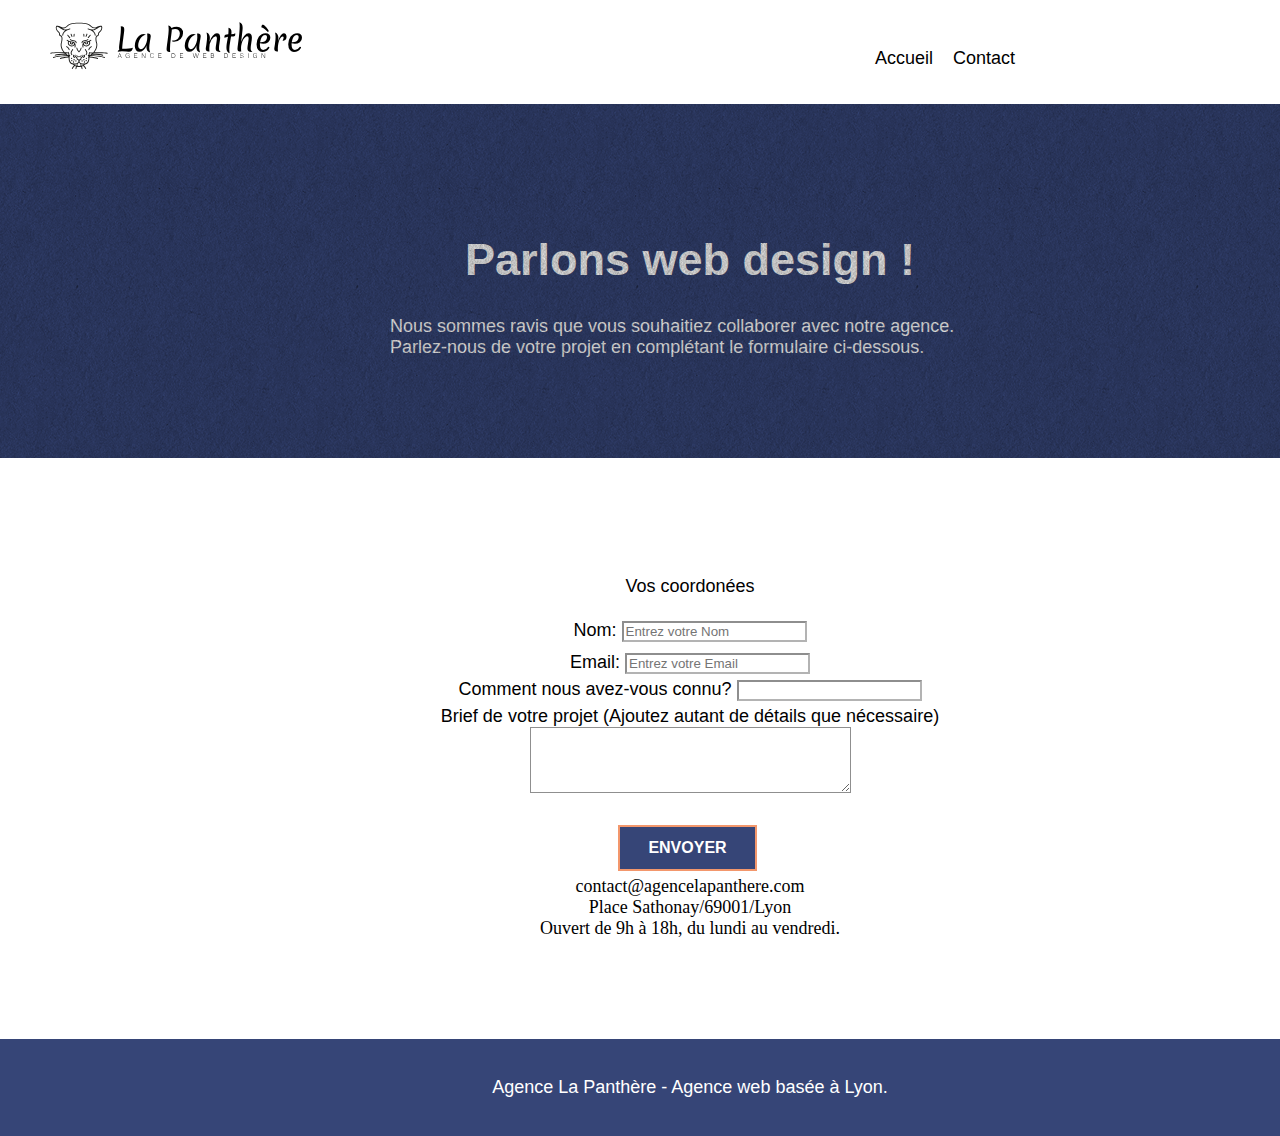
==== contact.html @ 9d8241f2 "test cache 15" ====
<!doctype html>
<html lang="fr">

<head>
	<meta charset="utf-8">
	<meta name="keywords" content="">
	<meta name="description"
		content="Agence webdesign La Panthère : Si vous souhaitez trouver un développeur pour votre site web , contactez notre équipe,elle se fera un plaisir de vous renseigner dans les 48h !">
	<meta name="robots" content="all">
	<meta name="viewport" content="width=device-width, initial-scale=1.0, viewport-fit=cover">
	<meta http-equiv="Cache-Control" content="no-cache, no-store, must-rdate" />
	<meta http-equiv="Pragma" content="no-cache" />
	<meta http-equiv="Expires" content="Mon, 02 Jan 2023 07:30:00 GMT" />

	<link rel="shortcut icon" type="image/png" href="favicon.jpg">

	<link rel="stylesheet" type="text/css" href="./css/bootstrap.min.css">
	<link rel="stylesheet" type="text/css" href="style.css">
	<link rel="stylesheet" type="text/css" href="./css/font-awesome.css">
	<link rel="stylesheet" type="text/css" href="./css/et-line.min.css">



	<script src="./js/jquery-2.1.0.min.js" defer></script>
	<script src="./js/bootstrap.min.js" defer></script>
	<script src="./js/blocs.min.js" defer></script>
	<script src="./js/jqBootstrapValidation.js" defer></script>
	<script src="./js/formHandler.js" defer></script>
	<title>Agence webdesign La Panthère | Prennez contact avec notre équipe dans les 48h</title>


	<!-- Analytics -->
	<!-- Google tag (gtag.js) -->
	<script async src="https://www.googletagmanager.com/gtag/js?id=G-37TY5RQ4QE"></script>
	<script>
		window.dataLayer = window.dataLayer || [];
		function gtag() { dataLayer.push(arguments); }
		gtag('js', new Date());

		gtag('config', 'G-37TY5RQ4QE');
	</script>
	<!-- Analytics END -->

</head>

<body>
	<header>
		<!-- bloc-0 -->
		<div class="bloc bgc-white l-bloc " id="bloc-0">
			<div class="container bloc-sm">
				<nav class="navbar row">
					<div class="navbar-header">
						<a class="navbar-brand" href="index.html"><img class="image-resize-mode-2"
								src="img/Compressed/agence-la-panthere-monochrome.svg"
								alt="Logo Agence La Panthère"></a>
					</div>
					<div class="collapse navbar-collapse navbar-1 special-dropdown-nav">
						<ul class="site-navigation nav2 navbar-nav">
							<li>
								<a href="index.html">Accueil</a>
							</li>
							<li>
								<a href="contact.html">Contact</a>
							</li>
						</ul>
					</div>
				</nav>
			</div>
		</div>
		<!-- bloc-0 END -->
	</header>
	<main>
		<!-- bloc-6 -->
		<section>
			<div class="bloc bg-dots-bg bg-repeat bgc-atomic-tangerine d-bloc bloc-bg-texture texture-paper"
				id="bloc-6">
				<div class="container bloc-lg">
					<div class="row">
						<div class="col-sm-12">
							<h1 class="text-center hero-bloc-text tc-white">
								Parlons web design !
							</h1>
							<p class="text-center mg-lg tc-white tight-width-whitespace">
								Nous sommes ravis que vous souhaitiez collaborer avec notre agence.<br>
								Parlez-nous de votre projet en complétant le formulaire ci-dessous.
							</p>
						</div>
					</div>
				</div>
			</div>
			<!-- bloc-6 END -->
		</section>

		<!-- bloc-7 -->
		<section>
			<div class="bloc bgc-white l-bloc" id="bloc-7">
				<div class="container bloc-lg">
					<div class="row">
						<div class="col-sm-6">
							<form id="form_1" novalidate success-msg="Your message has been sent."
								fail-msg="Sorry it seems that our mail server is not responding, Sorry for the inconvenience!">
								<div role="group" aria-labelledby="Coordonnees">
									<p id="Coordonnees"> Vos coordonées</p>
									<div class="form-group">
										<label for="name">
											Nom:
										</label>
										<input id="name" class="form-control" placeholder="Entrez votre Nom" required
											aria-required=true />
									</div>
									<div class="form-group">
										<label for="email">
											Email:
										</label>
										<input id="email" class="form-control" type="email"
											placeholder="Entrez votre Email" required aria-required=true />
									</div>
									<div role="group" aria-labelledby="information">
										<label class="col-sm-7" id="information" for="text">
											Comment nous avez-vous connu?
										</label>
										<input id="text" class="form-control" type="text" required aria-required=true />
										<div class="form-group" id="information">
											<label for="message">
												Brief de votre projet (Ajoutez autant de détails que nécessaire)<br>
											</label>
											<textarea id="message" class="form-control" rows="4" cols="50" required
												aria-required=true></textarea>
										</div>
										<button role="button"
											class="bloc-button btn btn-lg btn-block cta-hero btn-atomic-tangerine"
											type="submit">
											Envoyer
										</button>
									</div>


							</form>
						</div>
						<div class="col-sm-7">
							<span>contact@agencelapanthere.com</span>
							<address>Place Sathonay/69001/Lyon</address>Ouvert de 9h à 18h, du lundi
							au vendredi.
						</div>
					</div>
				</div>
			</div>
		</section>
		<!-- bloc-7 END -->
	</main>
	<!-- Footer - bloc-8 -->
	<footer>
		<div class="bloc bgc-atomic-tangerine d-bloc" id="bloc-8">
			<div class="container bloc-sm">
				<div class="row">
					<div class="col-sm-12">
						<p class="text-center white">
							Agence La Panthère - Agence web basée à Lyon.
						</p>
						<div class="row row-no-gutters social">
							<div class="col-sm-3">
								<div class="text-center">
									<a class="social" href="index.html" aria-label="lien twitter"><span
											class="fa fa-twitter icon-md"></span></a>
								</div>
							</div>
							<div class="col-sm-3">
								<div class="text-center">
									<a class="social" href="index.html" aria-label="lien Faecbook"><span
											class="fa fa-facebook icon-md"></span></a>
								</div>
							</div>
							<div class="col-sm-3">
								<div class="text-center">
									<a class="social" href="index.html" aria-label="lien Dribble"><span
											class="fa fa-dribbble icon-md"></span></a>
								</div>
							</div>
							<div class="col-sm-3">
								<div class="text-center">
									<a class="social" href="index.html" aria-label="lien Instagram"><i
											class="fa fa-instagram icon-md"></i></a>
								</div>
							</div>
						</div>
					</div>
				</div>
			</div>
		</div>
		<!-- Footer - bloc-8 END -->
	</footer>
</body>

</html>
---- style.css ----
body {
  margin: 0;
  padding: 0;
  background: #fff;
  overflow-x: hidden;
  -webkit-font-smoothing: antialiased;
  -moz-osx-font-smoothing: grayscale;
}

a,
button {
  transition: all 0.3s ease-in-out;
  outline: none !important;
  text-decoration: none;
  font-size: large;
}

a:hover {
  text-decoration: none;
  cursor: pointer;
}

#page-loading-blocs-notifaction {
  position: fixed;
  top: 0;
  bottom: 0;
  width: 100%;
  background: #ffffff url("img/pageload-spinner.gif") no-repeat center;
}

.bloc {
  width: 100%;
  background: 50% 50% no-repeat;
  padding: 0 50px;
  -webkit-background-size: cover;
  -moz-background-size: cover;
  -o-background-size: cover;
  background-size: cover;
  position: relative;
}

.bloc .container {
  padding-left: 0;
  padding-right: 0;
}

.row h1 {
  text-align: center;
}
.bloc-lg {
  padding: 100px 50px;
}

.bloc-md {
  padding: 50px;
}

.bloc-sm {
  padding: 20px 50px;
}

.bg-center,
.bg-l-edge,
.bg-r-edge,
.bg-t-edge,
.bg-b-edge,
.bg-tl-edge,
.bg-bl-edge,
.bg-tr-edge,
.bg-br-edge,
.bg-repeat {
  -webkit-background-size: auto !important;
  -moz-background-size: auto !important;
  -o-background-size: auto !important;
  background-size: auto !important;
}

.bg-repeat {
  background: repeat;
}

.bg-t-edge {
  background: top no-repeat;
}

.bloc-bg-texture::before {
  content: "";
  background-size: 2px 2px;
  position: absolute;
  top: 0;
  bottom: 0;
  left: 0;
  right: 0;
}

.texture-paper::before {
  background-image: url("img/Compressed/texture-paper.webp");
  background-size: 280px 280px;
}

.image-resize-mode {
  width: 100px;
  height: 100px;
}
.image-resize-mode-2 {
  width: 252px;
  height: 51px;
}

.b-parallax {
  background-attachment: fixed;
}

.d-bloc {
  color: rgba(255, 255, 255, 0.7);
}

.d-bloc button:hover {
  color: rgba(255, 255, 255, 0.9);
}

.d-bloc .icon-round,
.d-bloc .icon-square,
.d-bloc .icon-rounded,
.d-bloc .icon-semi-rounded-a,
.d-bloc .icon-semi-rounded-b {
  border-color: rgba(255, 255, 255, 0.9);
}

.d-bloc .divider-h span {
  border-color: rgba(255, 255, 255, 0.2);
}

.d-bloc .a-btn,
.d-bloc .navbar a,
.d-bloc .navbar-brand,
.d-bloc a .icon-sm,
.d-bloc a .icon-md,
.d-bloc a .icon-lg,
.d-bloc a .icon-xl,
.d-bloc h1 a,
.d-bloc h2 a,
.d-bloc h3 a,
.d-bloc h4 a,
.d-bloc h5 a,
.d-bloc h6 a,
.d-bloc p a {
  color: rgb(255, 255, 255);
}

.d-bloc .a-btn:hover,
.d-bloc .navbar a:hover,
.d-bloc .navbar-brand:hover,
.d-bloc a:hover .icon-sm,
.d-bloc a:hover .icon-md,
.d-bloc a:hover .icon-lg,
.d-bloc a:hover .icon-xl,
.d-bloc h1 a:hover,
.d-bloc h2 a:hover,
.d-bloc h3 a:hover,
.d-bloc h4 a:hover,
.d-bloc h5 a:hover,
.d-bloc h6 a:hover,
.d-bloc p a:hover {
  color: rgba(255, 255, 255, 1);
}

.d-bloc .navbar-toggle .icon-bar {
  background: rgba(255, 255, 255, 1);
}

.d-bloc .btn-wire,
.d-bloc .btn-wire:hover {
  color: rgba(255, 255, 255, 1);
  border-color: rgba(255, 255, 255, 1);
}

.d-bloc .panel {
  color: rgba(0, 0, 0, 0.5);
}

.d-bloc .panel button:hover {
  color: rgba(0, 0, 0, 0.7);
}

.d-bloc .panel icon {
  border-color: rgba(0, 0, 0, 0.7);
}

.d-bloc .panel .divider-h span {
  border-color: rgba(0, 0, 0, 0.1);
}

.d-bloc .panel .a-btn {
  color: rgba(0, 0, 0, 0.6);
}

.d-bloc .panel .a-btn:hover {
  color: rgba(0, 0, 0, 1);
}

.d-bloc .panel .btn-wire,
.d-bloc .panel .btn-wire:hover {
  color: rgba(0, 0, 0, 0.7);
  border-color: rgba(0, 0, 0, 0.3);
}

.d-bloc .panel,
.l-bloc {
  color: rgb(0, 0, 0);
}

.form-group {
  padding: 5px;
  font-size: large;
}

.col-sm-7 {
  font-size: 18px;
}

address {
  font-style: normal;
}

.d-bloc .panel button:hover,
.l-bloc button:hover {
  color: rgba(0, 0, 0, 0.7);
}

.l-bloc .icon-round,
.l-bloc .icon-square,
.l-bloc .icon-rounded,
.l-bloc .icon-semi-rounded-a,
.l-bloc .icon-semi-rounded-b {
  border-color: rgba(0, 0, 0, 0.7);
}

.d-bloc .panel .divider-h span,
.l-bloc .divider-h span {
  border-color: rgba(0, 0, 0, 0.1);
}

.d-bloc .panel .a-btn,
.l-bloc .a-btn,
.l-bloc .navbar a,
.l-bloc .navbar-brand,
.l-bloc a .icon-sm,
.l-bloc a .icon-md,
.l-bloc a .icon-lg,
.l-bloc a .icon-xl,
.l-bloc h1 a,
.l-bloc h2 a,
.l-bloc h3 a,
.l-bloc h4 a,
.l-bloc h5 a,
.l-bloc h6 a,
.l-bloc p a {
  color: rgb(0, 0, 0);
}

.d-bloc .panel .a-btn:hover,
.l-bloc .a-btn:hover,
.l-bloc .navbar a:hover,
.l-bloc .navbar-brand:hover,
.l-bloc a:hover .icon-sm,
.l-bloc a:hover .icon-md,
.l-bloc a:hover .icon-lg,
.l-bloc a:hover .icon-xl,
.l-bloc h1 a:hover,
.l-bloc h2 a:hover,
.l-bloc h3 a:hover,
.l-bloc h4 a:hover,
.l-bloc h5 a:hover,
.l-bloc h6 a:hover,
.l-bloc p a:hover {
  color: rgba(0, 0, 0, 1);
}

.l-bloc .navbar-toggle .icon-bar {
  color: rgba(0, 0, 0, 0.6);
}

.d-bloc .panel .btn-wire,
.d-bloc .panel .btn-wire:hover,
.l-bloc .btn-wire,
.l-bloc .btn-wire:hover {
  color: rgba(0, 0, 0, 0.7);
  border-color: rgba(0, 0, 0, 0.3);
}

.voffset {
  margin-top: 30px;
}

.voffset-lg {
  margin-top: 80px;
}

.row-no-gutters {
  margin-right: 0;
  margin-left: 0;
}

.row.row-no-gutters > [class^="col-"],
.row.row-no-gutters > [class*=" col-"] {
  padding-right: 0;
  padding-left: 0;
}
.navbar .nav2 {
  bottom: -20px;
  right: 25%;
  display: flex;
}
.navbar .nav2 li {
  bottom: -50px;
  padding-right: 20px;
  display: flex;
}

.navbar {
  margin-bottom: 0;
  z-index: 1;
}

.navbar-brand {
  height: auto;
  padding: 3px 0px;
  font-size: 25px;
  font-weight: normal;
  font-weight: 600;
  line-height: 44px;
}

.navbar-brand img {
  max-height: 200px;
  margin: 0 5px 0 0;
  display: inline;
}

.navbar-brand img[src$="svg"] {
  min-width: 100px;
}

.nav-center .navbar-brand img {
  margin: 0;
}

.navbar .nav {
  padding-top: 2px;
  margin-right: -16px;
  float: right;
  z-index: 1;
}

.nav > li {
  float: left;
  margin-top: 4px;
  font-size: 16px;
}

.navbar-nav .open .dropdown-menu > li > a {
  text-align: inherit;
}

.nav > li a:hover,
.nav > li a:focus {
  background: transparent;
}

.navbar-toggle {
  margin: 10px 10px 0 0;
  border: 0px;
}

.navbar-toggle:hover {
  background: transparent !important;
}

.navbar-toggle .icon-bar {
  background-color: rgba(0, 0, 0, 0.5);
  width: 26px;
}

.nav-invert .navbar .nav {
  float: left;
}

.nav-invert .navbar-header,
.nav-invert .navbar-brand {
  float: right;
  position: relative;
  z-index: 2;
}

@media (min-width: 768px) {
  .site-navigation {
    position: absolute;
    top: 50%;
    right: 20px;
    transform: translate(0, -50%);
    -webkit-transform: translateY(-50%);
  }
  .nav > li .dropdown-menu a,
  .nav > li .dropdown-menu a:hover {
    color: #484848;
  }
  .nav-invert .site-navigation {
    left: 0;
    right: 0;
  }
  .nav-center {
    text-align: center;
  }
  .nav-center .navbar-header {
    width: 100%;
  }
  .nav-center .navbar-header,
  .nav-center .navbar-brand,
  .nav-center .nav > li {
    float: none;
    display: inline-block;
  }
  .nav-center .site-navigation {
    position: relative;
    width: 100%;
    right: 0;
    margin-right: 0px;
    margin-top: 20px;
  }
  .nav-center.mini-nav .navbar-toggle {
    float: none;
    margin: 10px auto 0;
  }
}

.nav > li > .dropdown a {
  background: none !important;
  display: block;
  padding: 14px 15px;
}

nav .caret {
  margin: 0 5px;
}

.dropdown-menu .dropdown-menu {
  top: -8px;
  left: 100%;
}

.dropdown-menu .dropmenu-flow-right {
  top: 100%;
  left: 0;
  margin-left: -1px;
  border-top-left-radius: 0;
  border-top-right-radius: 0;
}

.dropdown-menu .dropdown span {
  border: 4px solid black;
  border-top-color: transparent;
  border-right-color: transparent;
  border-bottom-color: transparent;
  margin: 6px -5px 0 0 !important;
  float: right;
}

.mg-md {
  margin-top: 10px;
  margin-bottom: 20px;
}

.mg-lg {
  margin-top: 10px;
  margin-bottom: 40px;
}

.btn {
  margin: 0 5px 5px 0;
}

.btn.pull-right {
  margin: 0 0 5px 5px;
}

.btn-d,
.btn-d:hover,
.btn-d:focus {
  color: #fff;
  background: rgba(0, 0, 0, 0.3);
}

button {
  outline: none !important;
}

.btn-rd {
  border-radius: 40px;
}

.btn-clean {
  border: 1px solid rgba(0, 0, 0, 0.08);
  border-bottom-color: rgba(0, 0, 0, 0.1);
  text-shadow: 0 1px 0 rgba(0, 0, 1, 0.1);
  box-shadow: 0 1px 3px rgba(0, 0, 1, 0.25),
    inset 0 1px 0 0 rgba(255, 255, 255, 0.15);
}

.icon-md {
  font-size: 30px !important;
}

.icon-lg {
  font-size: 60px !important;
}

.sm-shadow {
  text-shadow: 0 1px 2px rgba(0, 0, 0, 0.3);
}

.panel-sq,
.panel-sq .panel-heading,
.panel-sq .panel-footer {
  border-radius: 0;
}

.panel-rd {
  border-radius: 30px;
}

.panel-rd .panel-heading {
  border-radius: 29px 29px 0 0;
}

.panel-rd .panel-footer {
  border-radius: 0 0 29px 29px;
}

.form-control {
  border-color: rgba(0, 0, 0, 0.441);
  box-shadow: none;
}

.col-sm-6,
.col-sm-7,
textarea {
  text-align: left;
  width: 80%;
  margin: 0 auto;
}

@media (min-width: 767px) {
  .col-sm-6,
  .col-sm-7,
  textarea {
    text-align: center;
    width: 50%;
    margin: 0 auto;
  }
}

.scrollToTop {
  width: 40px;
  height: 40px;
  position: fixed;
  bottom: 20px;
  right: 20px;
  opacity: 0;
  z-index: 500;
  transition: all 0.3s ease-in-out;
}

.scrollToTop span {
  margin-top: 6px;
}

.showScrollTop {
  font-size: 14px;
  opacity: 1;
}

a[data-lightbox] {
  position: relative;
  display: block;
  text-align: center;
}

a[data-lightbox]:hover::before {
  content: "+";
  font-family: "HelveticaNeue-Light", "Helvetica Neue Light", "Helvetica Neue",
    Helvetica, Arial;
  font-size: 32px;
  width: 50px;
  height: 50px;
  margin-left: -25px;
  border-radius: 50%;
  background: rgba(0, 0, 0, 0.6);
  color: #fff;
  font-weight: 100;
  z-index: 1;
  position: absolute;
  top: 50%;
  transform: translateY(-50%);
  -webkit-transform: translateY(-50%);
}

a[data-lightbox]:hover img {
  opacity: 0.6;
  -webkit-animation-fill-mode: none;
  animation-fill-mode: none;
}

#lightbox-modal {
  display: flex;
  align-items: center;
}

#lightbox-modal .modal-dialog {
  width: 90%;
  max-width: 900px;
  margin: 0 auto 0;
}

#lightbox-modal .modal-dialog img {
  max-height: 90vh;
  margin: 0 auto;
}

.lightbox-caption {
  padding: 20px;
  color: #fff;
  background: rgba(0, 0, 0, 0.5);
  position: absolute;
  left: 15px;
  right: 15px;
  bottom: 5px;
}

.close-lightbox {
  color: #fff;
  font-size: 30px;
  position: absolute;
  top: 20px;
  right: 20px;
  z-index: 20;
  background: rgba(0, 0, 0, 0.5);
  border: none;
  line-height: 30px;
  padding: 0 9px 5px;
  opacity: 0.3;
}

.close-lightbox:hover,
.next-lightbox:hover,
.prev-lightbox:hover {
  opacity: 1;
  color: #fff;
}

.next-lightbox,
.prev-lightbox {
  font-size: 20px;
  color: rgba(255, 255, 255, 0.9);
  background: rgba(0, 0, 0, 0.5);
  transition: all 0.2s ease-in-out;
  position: absolute;
  top: 45%;
  z-index: 1;
  opacity: 0.4;
}

.next-lightbox {
  padding: 6px 8px 1px 13px;
  right: 25px;
}

.prev-lightbox {
  padding: 6px 13px 1px 10px;
  left: 25px;
}

.snapshot-lb .modal-body {
  padding-bottom: 45px;
}

.snapshot-lb .lightbox-caption {
  padding: 0;
  color: rgba(0, 0, 0, 0.5);
  background: none;
}

h1,
h2,
h3,
h4,
h5,
h6,
p,
label,
.btn,
a {
  font-family: "helvetica";
  color: rgb(0, 0, 0) !important;
}

.hero-bloc-text {
  font-size: 45px;
}

.hero-bloc-text-sub {
  font-size: 36px;
}

.statement-bloc-text {
  line-height: 26px;
  font-style: italic;
  font-size: 20px;
  text-align: center;
  font-weight: lighter;
  max-width: 520px;
  margin: auto auto auto auto;
}

p {
  font-size: 18px;
  font-weight: 500;
}

.tight-width-whitespace {
  max-width: 600px;
  margin: auto  auto auto;
}

.h1 {
  font-size: 20px;
  font-family: "Open Sans";
}

.cta-hero {
  margin-top: 22px;
  color: #ffffff !important;
  text-transform: uppercase;
  padding: 12px 28px 12px 28px;
  font-size: 16px;
  font-weight: 700;
}

.social {
  display: flex;
  justify-content: center;
  gap: 20px;
  margin: auto auto auto auto;
}

h2 {
  font-size: 22px;
  line-height: 1.4em;
}

h3 {
  font-size: 18px;
  text-transform: uppercase;
  font-weight: 700;
  color: #333333 !important;
}

.med-width-whitespace {
  max-width: 800px;
  margin: auto auto auto auto;
  box-shadow: 0px 0px 0px #000000;
}

h1 {
  color: #333333 !important;
}

h4 {
  font-size: 28px;
  color: #333333 !important;
}

.icons {
  margin-bottom: 14px;
  margin-top: 24px;
}

.white {
  color: #ffffff !important;
  text-align: center;
}

.portfolio-thumb {
  margin-bottom: 24px;
  width: 100%;
  height: 100%;
}

picture {
  margin-bottom: 44px;
  margin-top: 50px;
}

.avatar {
  box-shadow: 0px 4px 9px rgba(0, 0, 0, 0.3);
}

.black-background {
  background-color: #364577;
  padding: 40px 40px 40px 40px;
}

.bold-link {
  font-weight: 900;
  text-decoration: underline !important;
}

.bgc-white {
  background-color: #ffffff;
}

.bgc-atomic-tangerine {
  background-color: #364577;
}

.tc-white {
  color: #ffffff !important;
}
.tc-white h3 {
  color: #ffffff !important;
  font-weight: 800;
}
.btn-atomic-tangerine {
  border: 2px solid #f3976c;
  background: #364577;
  color: #ffffff !important;
}

.btn-atomic-tangerine:hover {
  background: #484848 !important;
  color: #ffffff !important;
}

.ltc-white {
  color: #ffffff !important;
}

.ltc-white:hover {
  color: #cccccc !important;
}

.ltc-atomic-tangerine {
  color: #f3976c !important;
}

.ltc-atomic-tangerine:hover {
  color: #c27956 !important;
}

.icon-dark-slate-blue {
  color: #364577 !important;
  border-color: #364577 !important;
}

.webp .bg-dots-bg {
  background-image: url("img/Compressed/dots-bg.webp");
}

.no-webp .bg-dots-bg {
  background-image: url("img/Compressed/dots-bg.png");
}

.bg-lines-h2-bg {
  background-image: url("img/Compressed/lines-h2-bg.png");
}

.bg-banniere {
  background-image: url("img/Compressed/agence-la-panthere.webp");
  background-color: #364577;
}

.bg-presentation {
  background-image: url("img/Compressed/image-de-presentation.webp");
}

@media (max-width: 1024px) {
  .bloc {
    padding-left: 20px;
    padding-right: 20px;
  }
  .bloc.full-width-bloc,
  .bloc-tile-2.full-width-bloc .container,
  .bloc-tile-3.full-width-bloc .container,
  .bloc-tile-4.full-width-bloc .container {
    padding-left: 0;
    padding-right: 0;
  }
}

@media (max-width: 992px) and (min-width: 768px) {
  .navbar .nav {
    max-width: 80%;
  }
  .nav-center.navbar .nav {
    max-width: 100%;
  }
}

@media only screen and (min-device-width: 768px) and (max-device-width: 1024px) and (orientation: landscape) {
  .b-parallax {
    background-attachment: scroll;
  }
}

@media only screen and (min-device-width: 1024px) and (max-device-width: 1366px) and (-webkit-min-device-pixel-ratio: 1.5) {
  .b-parallax {
    background-attachment: scroll;
  }
}

@media (max-width: 991px) {
  .container {
    width: 100%;
  }
  .b-parallax {
    background-attachment: scroll;
  }
  .page-container,
  #hero-bloc {
    overflow-x: hidden;
    position: relative;
  }
  .bloc {
    padding-left: constant(safe-area-inset-left);
    padding-right: constant(safe-area-inset-right);
  }
  .bloc-group,
  .bloc-group .bloc {
    display: block;
    width: 100%;
  }
  .bloc-fill-screen .fill-bloc-top-edge,
  .bloc-fill-screen .fill-bloc-bottom-edge {
    padding: 0 20px;
    padding-left: constant(safe-area-inset-left);
    padding-right: constant(safe-area-inset-right);
  }
}

@media (max-width: 767px) {
  .page-container {
    overflow-x: hidden;
    position: relative;
  }
  h1,
  h2,
  h3,
  h4,
  h5,
  h6,
  p,
  #disqus_thread {
    padding-left: 10px !important;
    padding-right: 10px !important;
  }
  .b-parallax {
    background-attachment: scroll;
  }
  .navbar .nav {
    display: flex;
    padding-top: 0;
    float: none !important;
  }

  .navbar.row {
    display: lock;
    margin-left: 0;
    margin-right: 0;
  }
  .site-navigation {
    position: inherit;
    transform: none;
    -webkit-transform: none;
    -ms-transform: none;
  }
  .nav > li, .nav2 > li,
  .navbar-header {
    justify-content: center;
    display: flex;
    margin-top: 0;
    text-align: center;
    width: 100%;
  }
  .nav > li:hover {
    background: rgba(0, 0, 0, 0.08);
  }
  .dropdown .dropdown a .caret {
    float: none;
    margin: 5px 0 0 10px !important;
    border: 4px solid black;
    border-bottom-color: transparent;
    border-right-color: transparent;
    border-left-color: transparent;
  }
  #hero-bloc .navbar .nav {
    background: rgba(0, 0, 0, 0.8);
  }
  #hero-bloc .navbar .nav a {
    color: rgba(255, 255, 255, 0.6);
  }
  .hero {
    padding: 50px 0;
  }
  .hero-nav {
    left: -1px;
    right: -1px;
  }
  .navbar-collapse {
    display: block;
    padding: 0;
    overflow-x: hidden;
    -webkit-box-shadow: none;
    box-shadow: none;
  }
  .navbar-brand img {
    max-height: 40px;
    width: auto;
  }
  .nav-invert .navbar-header {
    float: none;
    width: 100%;
  }
  .nav-invert .navbar-toggle {
    float: left;
    margin-left: 10px;
  }
  .bloc {
    padding-left: 10px;
    padding-right: 10px;
  }
  .bloc-xxl,
  .bloc-xl,
  .bloc-lg {
    padding: 40px 0;
    width: 100%;
  }
  .bloc-sm,
  .bloc-md {
    padding-left: 0;
    padding-right: 0;
  }
  .bloc-tile-2 .container,
  .bloc-tile-3 .container,
  .bloc-tile-4 .container,
  .bloc-fill-screen .fill-bloc-top-edge,
  .bloc-fill-screen .fill-bloc-bottom-edge {
    padding-left: 0;
    padding-right: 0;
  }
  .a-block {
    padding: 0 10px;
  }
  .btn-dwn {
    display: none;
  }
  .voffset {
    margin-top: 5px;
  }
  .voffset-md {
    margin-top: 20px;
  }
  .voffset-lg {
    margin-top: 30px;
  }
  form {
    padding: 5px;
  }
  .close-lightbox {
    display: inline-block;
  }
  .blocsapp-device-iphone5 {
    background-size: 216px 425px;
    padding-top: 60px;
    width: 216px;
    height: 425px;
  }
  .blocsapp-device-iphone5 img {
    width: 180px;
    height: 320px;
  }
}

@media (max-width: 767px) {
  .bloc-mob-center-text {
    text-align: center;
  }
}

@media (min-width: 768px) {
  .col-sm-3 {
    width: 5%;
  }
}
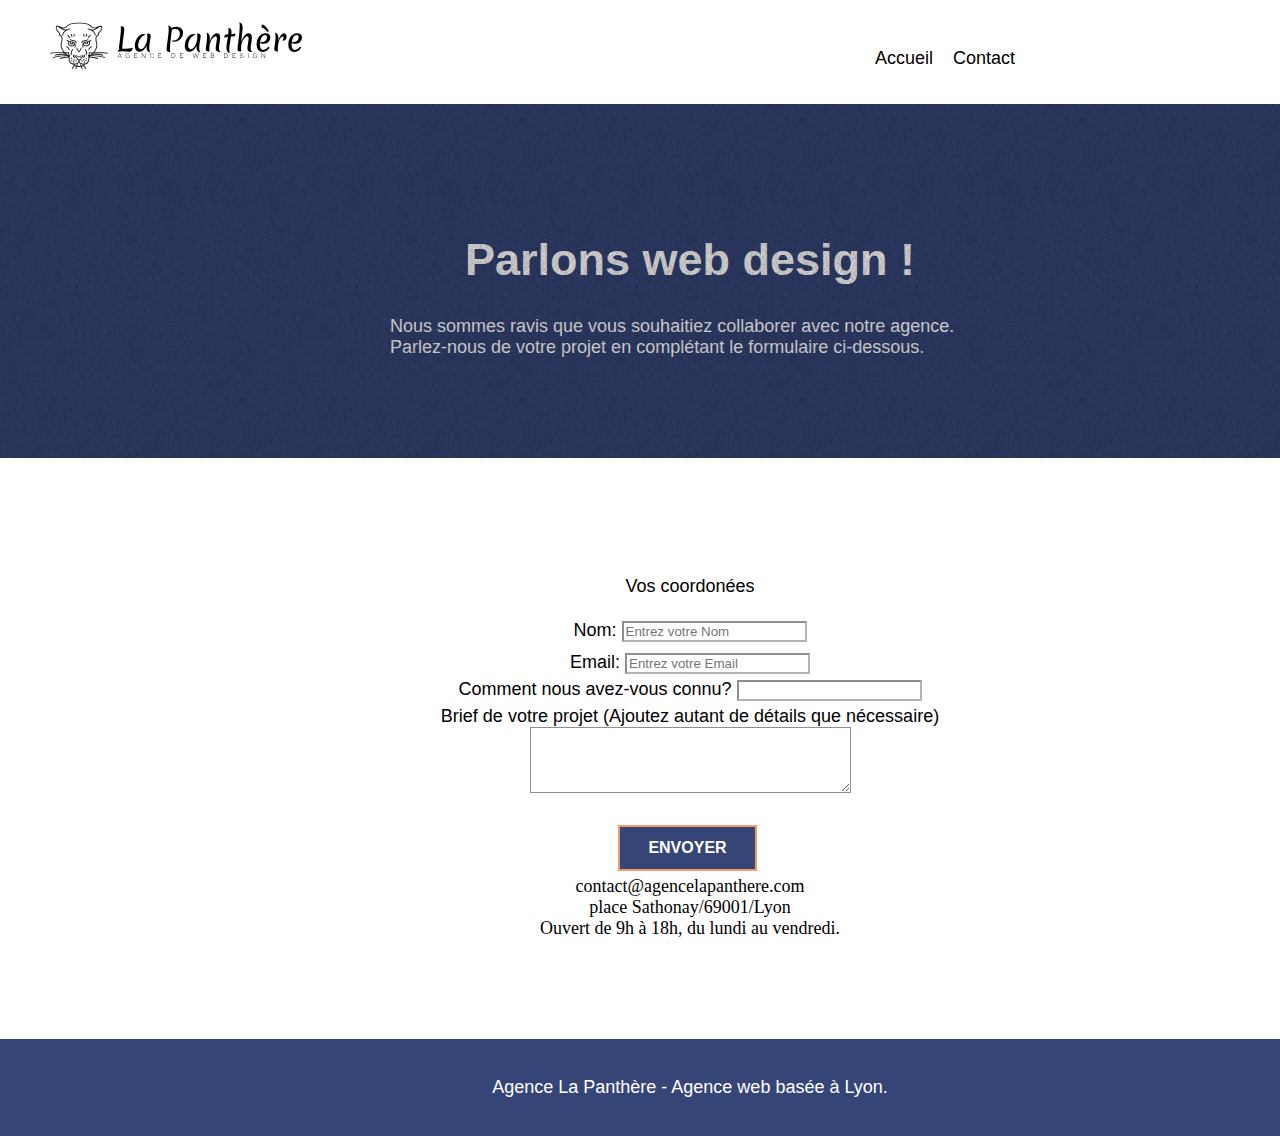
==== commit ff9af1e5: "minify css/js -2" ====
--- a/contact.html
+++ b/contact.html
@@ -1,194 +1,144 @@
 <!doctype html>
-<html lang="fr">
-
+<html lang=fr>
 <head>
-	<meta charset="utf-8">
-	<meta name="keywords" content="">
-	<meta name="description"
-		content="Agence webdesign La Panthère : Si vous souhaitez trouver un développeur pour votre site web , contactez notre équipe,elle se fera un plaisir de vous renseigner dans les 48h !">
-	<meta name="robots" content="all">
-	<meta name="viewport" content="width=device-width, initial-scale=1.0, viewport-fit=cover">
-	<meta http-equiv="Cache-Control" content="no-cache, no-store, must-rdate" />
-	<meta http-equiv="Pragma" content="no-cache" />
-	<meta http-equiv="Expires" content="Mon, 02 Jan 2023 07:30:00 GMT" />
-
-	<link rel="shortcut icon" type="image/png" href="favicon.jpg">
-
-	<link rel="stylesheet" type="text/css" href="./css/bootstrap.min.css">
-	<link rel="stylesheet" type="text/css" href="style.css">
-	<link rel="stylesheet" type="text/css" href="./css/font-awesome.css">
-	<link rel="stylesheet" type="text/css" href="./css/et-line.min.css">
-
-
-
-	<script src="./js/jquery-2.1.0.min.js" defer></script>
-	<script src="./js/bootstrap.min.js" defer></script>
-	<script src="./js/blocs.min.js" defer></script>
-	<script src="./js/jqBootstrapValidation.js" defer></script>
-	<script src="./js/formHandler.js" defer></script>
-	<title>Agence webdesign La Panthère | Prennez contact avec notre équipe dans les 48h</title>
-
-
-	<!-- Analytics -->
-	<!-- Google tag (gtag.js) -->
-	<script async src="https://www.googletagmanager.com/gtag/js?id=G-37TY5RQ4QE"></script>
-	<script>
-		window.dataLayer = window.dataLayer || [];
-		function gtag() { dataLayer.push(arguments); }
-		gtag('js', new Date());
-
-		gtag('config', 'G-37TY5RQ4QE');
-	</script>
-	<!-- Analytics END -->
-
+<meta charset=utf-8>
+<meta name=keywords content>
+<meta name=description content="Agence webdesign La Panthère : Si vous souhaitez trouver un développeur pour votre site web , contactez notre équipe,elle se fera un plaisir de vous renseigner dans les 48h !">
+<meta name=robots content=all>
+<meta name=viewport content="width=device-width, initial-scale=1.0, viewport-fit=cover">
+<link rel="shortcut icon" type=image/png href=favicon.jpg>
+<link rel=stylesheet type=text/css href=./css/bootstrap.min.css>
+<link rel=stylesheet type=text/css href=style.css>
+<link rel=stylesheet type=text/css href=./css/font-awesome.css>
+<link rel=stylesheet type=text/css href=./css/et-line.min.css>
+<script src=./js/jquery-2.1.0.min.js defer></script>
+<script src=./js/bootstrap.min.js defer></script>
+<script src=./js/blocs.min.js defer></script>
+<script src=./js/jqBootstrapValidation.js defer></script>
+<script src=./js/formHandler.js defer></script>
+<title>Agence webdesign La Panthère | Prennez contact avec notre équipe dans les 48h</title>
 </head>
-
 <body>
-	<header>
-		<!-- bloc-0 -->
-		<div class="bloc bgc-white l-bloc " id="bloc-0">
-			<div class="container bloc-sm">
-				<nav class="navbar row">
-					<div class="navbar-header">
-						<a class="navbar-brand" href="index.html"><img class="image-resize-mode-2"
-								src="img/Compressed/agence-la-panthere-monochrome.svg"
-								alt="Logo Agence La Panthère"></a>
-					</div>
-					<div class="collapse navbar-collapse navbar-1 special-dropdown-nav">
-						<ul class="site-navigation nav2 navbar-nav">
-							<li>
-								<a href="index.html">Accueil</a>
-							</li>
-							<li>
-								<a href="contact.html">Contact</a>
-							</li>
-						</ul>
-					</div>
-				</nav>
-			</div>
-		</div>
-		<!-- bloc-0 END -->
-	</header>
-	<main>
-		<!-- bloc-6 -->
-		<section>
-			<div class="bloc bg-dots-bg bg-repeat bgc-atomic-tangerine d-bloc bloc-bg-texture texture-paper"
-				id="bloc-6">
-				<div class="container bloc-lg">
-					<div class="row">
-						<div class="col-sm-12">
-							<h1 class="text-center hero-bloc-text tc-white">
-								Parlons web design !
-							</h1>
-							<p class="text-center mg-lg tc-white tight-width-whitespace">
-								Nous sommes ravis que vous souhaitiez collaborer avec notre agence.<br>
-								Parlez-nous de votre projet en complétant le formulaire ci-dessous.
-							</p>
-						</div>
-					</div>
-				</div>
-			</div>
-			<!-- bloc-6 END -->
-		</section>
-
-		<!-- bloc-7 -->
-		<section>
-			<div class="bloc bgc-white l-bloc" id="bloc-7">
-				<div class="container bloc-lg">
-					<div class="row">
-						<div class="col-sm-6">
-							<form id="form_1" novalidate success-msg="Your message has been sent."
-								fail-msg="Sorry it seems that our mail server is not responding, Sorry for the inconvenience!">
-								<div role="group" aria-labelledby="Coordonnees">
-									<p id="Coordonnees"> Vos coordonées</p>
-									<div class="form-group">
-										<label for="name">
-											Nom:
-										</label>
-										<input id="name" class="form-control" placeholder="Entrez votre Nom" required
-											aria-required=true />
-									</div>
-									<div class="form-group">
-										<label for="email">
-											Email:
-										</label>
-										<input id="email" class="form-control" type="email"
-											placeholder="Entrez votre Email" required aria-required=true />
-									</div>
-									<div role="group" aria-labelledby="information">
-										<label class="col-sm-7" id="information" for="text">
-											Comment nous avez-vous connu?
-										</label>
-										<input id="text" class="form-control" type="text" required aria-required=true />
-										<div class="form-group" id="information">
-											<label for="message">
-												Brief de votre projet (Ajoutez autant de détails que nécessaire)<br>
-											</label>
-											<textarea id="message" class="form-control" rows="4" cols="50" required
-												aria-required=true></textarea>
-										</div>
-										<button role="button"
-											class="bloc-button btn btn-lg btn-block cta-hero btn-atomic-tangerine"
-											type="submit">
-											Envoyer
-										</button>
-									</div>
-
-
-							</form>
-						</div>
-						<div class="col-sm-7">
-							<span>contact@agencelapanthere.com</span>
-							<address>Place Sathonay/69001/Lyon</address>Ouvert de 9h à 18h, du lundi
-							au vendredi.
-						</div>
-					</div>
-				</div>
-			</div>
-		</section>
-		<!-- bloc-7 END -->
-	</main>
-	<!-- Footer - bloc-8 -->
-	<footer>
-		<div class="bloc bgc-atomic-tangerine d-bloc" id="bloc-8">
-			<div class="container bloc-sm">
-				<div class="row">
-					<div class="col-sm-12">
-						<p class="text-center white">
-							Agence La Panthère - Agence web basée à Lyon.
-						</p>
-						<div class="row row-no-gutters social">
-							<div class="col-sm-3">
-								<div class="text-center">
-									<a class="social" href="index.html" aria-label="lien twitter"><span
-											class="fa fa-twitter icon-md"></span></a>
-								</div>
-							</div>
-							<div class="col-sm-3">
-								<div class="text-center">
-									<a class="social" href="index.html" aria-label="lien Faecbook"><span
-											class="fa fa-facebook icon-md"></span></a>
-								</div>
-							</div>
-							<div class="col-sm-3">
-								<div class="text-center">
-									<a class="social" href="index.html" aria-label="lien Dribble"><span
-											class="fa fa-dribbble icon-md"></span></a>
-								</div>
-							</div>
-							<div class="col-sm-3">
-								<div class="text-center">
-									<a class="social" href="index.html" aria-label="lien Instagram"><i
-											class="fa fa-instagram icon-md"></i></a>
-								</div>
-							</div>
-						</div>
-					</div>
-				</div>
-			</div>
-		</div>
-		<!-- Footer - bloc-8 END -->
-	</footer>
+<header>
+<div class="bloc bgc-white l-bloc" id=bloc-0>
+<div class="container bloc-sm">
+<nav class="navbar row">
+<div class=navbar-header>
+<a class=navbar-brand href=index.html><img class=image-resize-mode-2 src=img/Compressed/agence-la-panthere-monochrome.svg alt="Logo Agence La Panthère"></a>
+</div>
+<div class="collapse navbar-collapse navbar-1 special-dropdown-nav">
+<ul class="site-navigation nav2 navbar-nav">
+<li>
+<a href=index.html>Accueil</a>
+</li>
+<li>
+<a href=contact.html>Contact</a>
+</li>
+</ul>
+</div>
+</nav>
+</div>
+</div>
+</header>
+<main>
+<section>
+<div class="bloc bg-dots-bg bg-repeat bgc-atomic-tangerine d-bloc bloc-bg-texture texture-paper" id=bloc-6>
+<div class="container bloc-lg">
+<div class=row>
+<div class=col-sm-12>
+<h1 class="text-center hero-bloc-text tc-white">
+Parlons web design !
+</h1>
+<p class="text-center mg-lg tc-white tight-width-whitespace">
+Nous sommes ravis que vous souhaitiez collaborer avec notre agence.<br>
+Parlez-nous de votre projet en complétant le formulaire ci-dessous.
+</p>
+</div>
+</div>
+</div>
+</div>
+</section>
+<section>
+<div class="bloc bgc-white l-bloc" id=bloc-7>
+<div class="container bloc-lg">
+<div class=row>
+<div class=col-sm-6>
+<form id=form_1 novalidate success-msg="Your message has been sent." fail-msg="Sorry it seems that our mail server is not responding, Sorry for the inconvenience!">
+<div role=group aria-labelledby=Coordonnees>
+<p id=Coordonnees> Vos coordonées</p>
+<div class=form-group>
+<label for=name>
+Nom:
+</label>
+<input id=name class=form-control placeholder="Entrez votre Nom" required aria-required=true />
+</div>
+<div class=form-group>
+<label for=email>
+Email:
+</label>
+<input id=email class=form-control type=email placeholder="Entrez votre Email" required aria-required=true />
+</div>
+<div role=group aria-labelledby=information>
+<label class=col-sm-7 id=information for=text>
+Comment nous avez-vous connu?
+</label>
+<input id=text class=form-control type=text required aria-required=true />
+<div class=form-group id=information>
+<label for=message>
+Brief de votre projet (Ajoutez autant de détails que nécessaire)<br>
+</label>
+<textarea id=message class=form-control rows=4 cols=50 required aria-required=true></textarea>
+</div>
+<button role=button class="bloc-button btn btn-lg btn-block cta-hero btn-atomic-tangerine" type=submit>
+Envoyer
+</button>
+</div>
+</form>
+</div>
+<div class=col-sm-7>
+<span>contact@agencelapanthere.com</span>
+<address> place Sathonay/69001/Lyon</address>Ouvert de 9h à 18h, du lundi
+au vendredi.
+</div>
+</div>
+</div>
+</div>
+</section>
+</main>
+<footer>
+<div class="bloc bgc-atomic-tangerine d-bloc" id=bloc-8>
+<div class="container bloc-sm">
+<div class=row>
+<div class=col-sm-12>
+<p class="text-center white">
+Agence La Panthère - Agence web basée à Lyon.
+</p>
+<div class="row row-no-gutters social">
+<div class=col-sm-3>
+<div class=text-center>
+<a class=social href=index.html aria-label="lien twitter"><span class="fa fa-twitter icon-md"></span></a>
+</div>
+</div>
+<div class=col-sm-3>
+<div class=text-center>
+<a class=social href=index.html aria-label="lien Faecbook"><span class="fa fa-facebook icon-md"></span></a>
+</div>
+</div>
+<div class=col-sm-3>
+<div class=text-center>
+<a class=social href=index.html aria-label="lien Dribble"><span class="fa fa-dribbble icon-md"></span></a>
+</div>
+</div>
+<div class=col-sm-3>
+<div class=text-center>
+<a class=social href=index.html aria-label="lien Instagram"><i class="fa fa-instagram icon-md"></i></a>
+</div>
+</div>
+</div>
+</div>
+</div>
+</div>
+</div>
+</footer>
 </body>
-
 </html>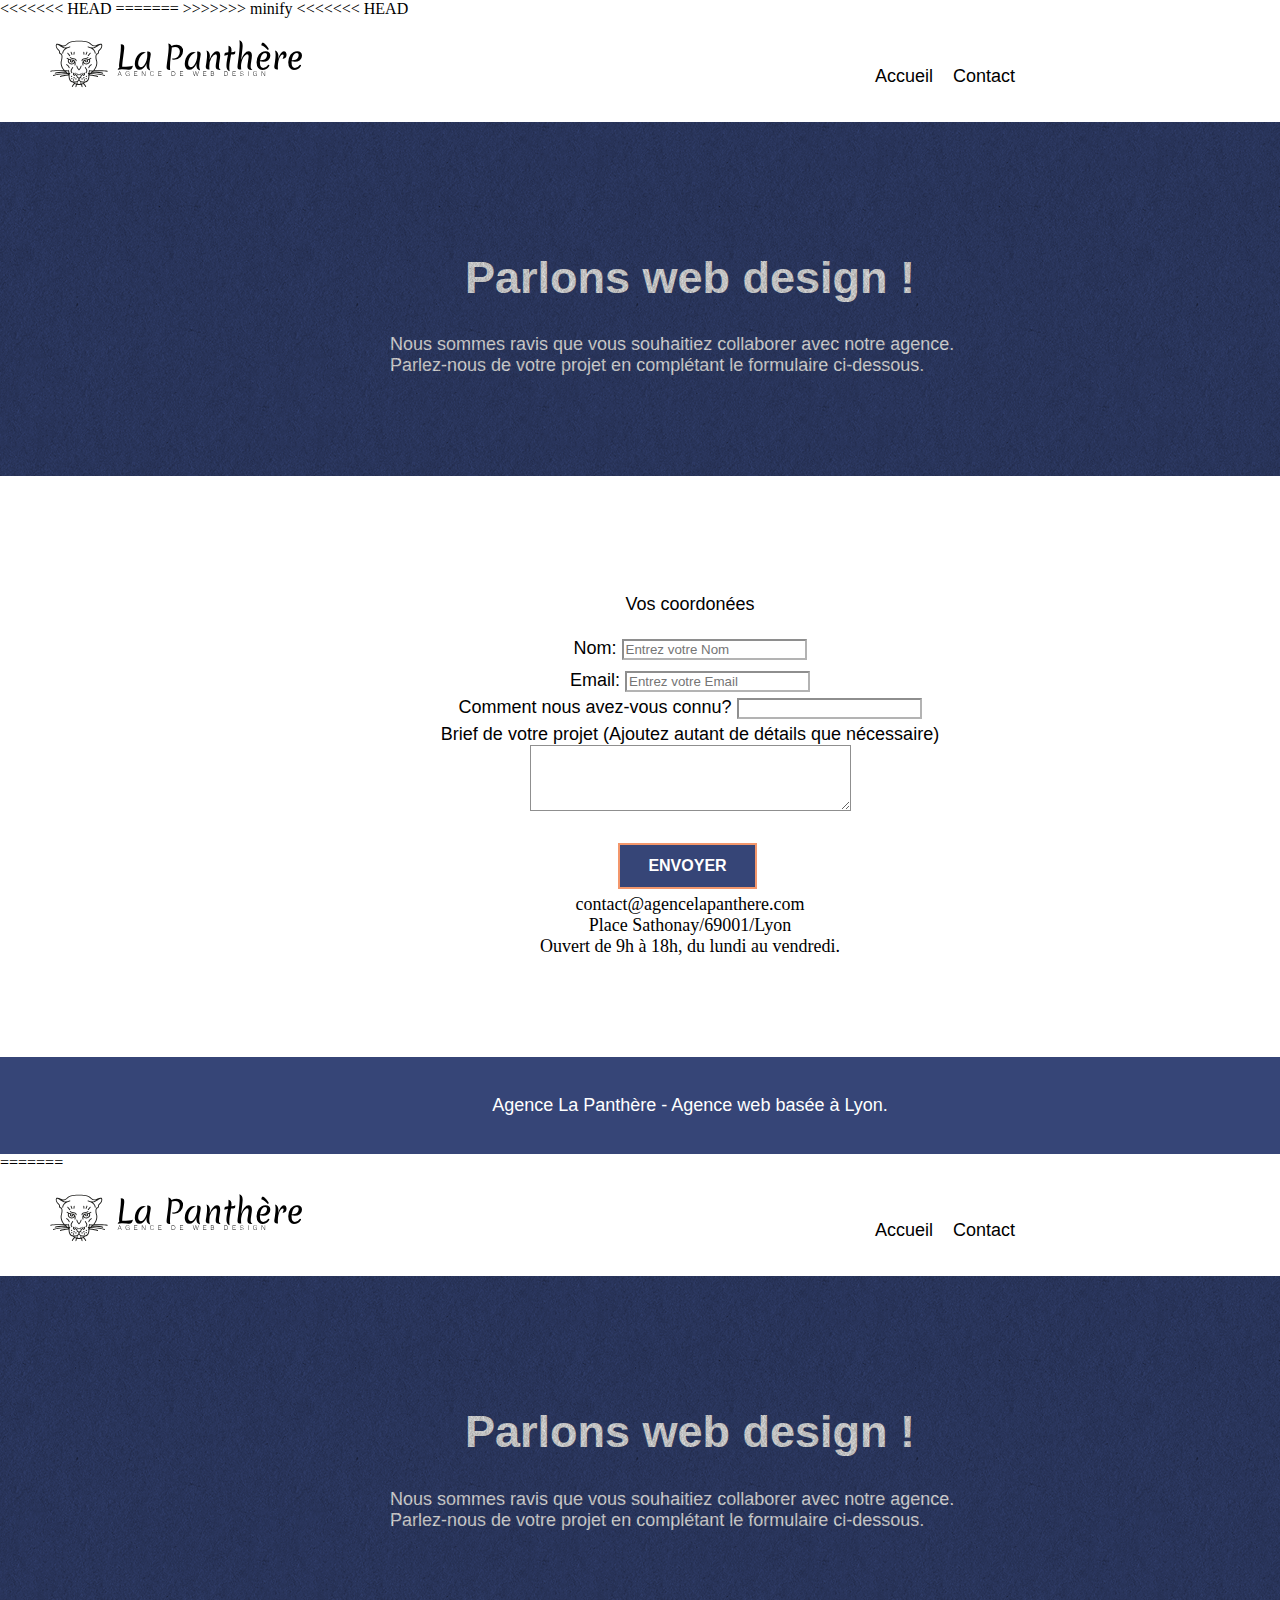
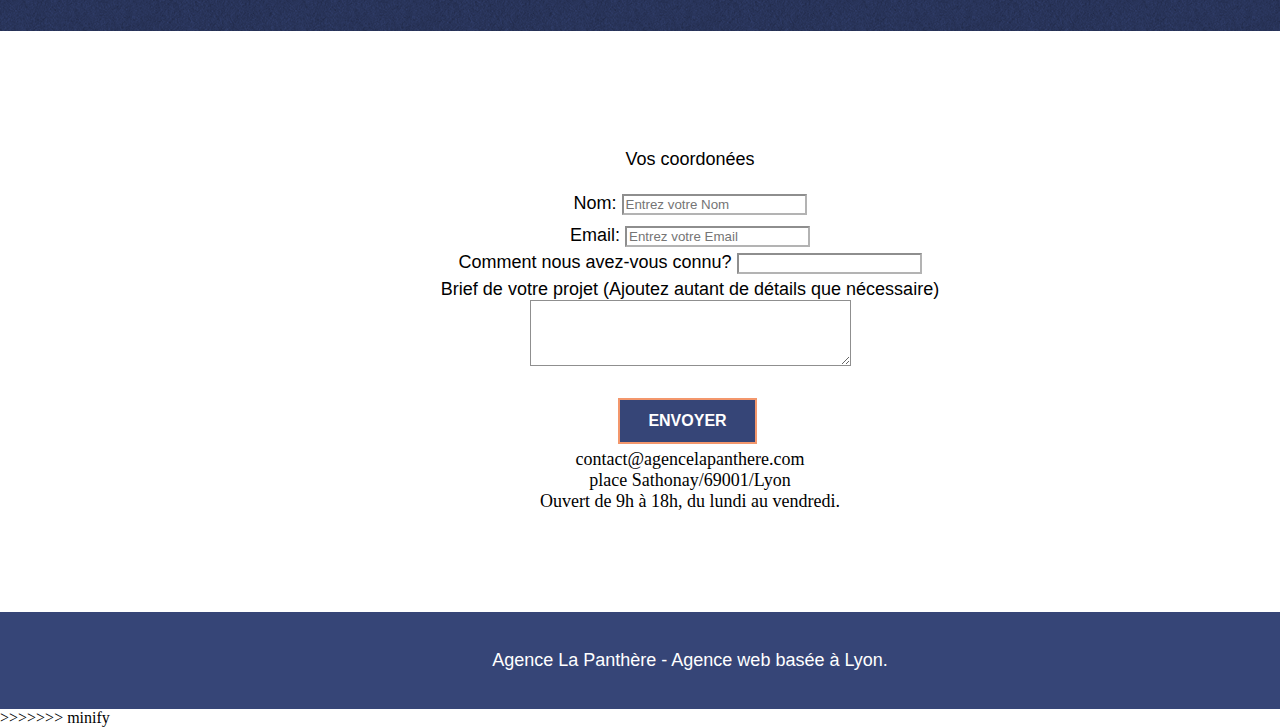
==== commit 79e44af0: "minify css/js -2" ====
--- a/contact.html
+++ b/contact.html
@@ -1,6 +1,47 @@
 <!doctype html>
 <html lang=fr>
 <head>
+<<<<<<< HEAD
+	<meta charset="utf-8">
+	<meta name="keywords" content="">
+	<meta name="description"
+		content="Agence webdesign La Panthère : Si vous souhaitez trouver un développeur pour votre site web , contactez notre équipe,elle se fera un plaisir de vous renseigner dans les 48h !">
+	<meta name="robots" content="all">
+	<meta name="viewport" content="width=device-width, initial-scale=1.0, viewport-fit=cover">
+	<meta http-equiv="CACHE-CONTROL"
+		content="max-age=36000,s-maxage=36000,no-cache,public,must-revalidate,proxy-revalidate" />
+
+	<link rel="shortcut icon" type="image/png" href="favicon.jpg">
+
+	<link rel="stylesheet" type="text/css" href="./css/bootstrap.min.css">
+	<link rel="stylesheet" type="text/css" href="style.css">
+	<link rel="stylesheet" type="text/css" href="./css/font-awesome.css">
+	<link rel="stylesheet" type="text/css" href="./css/et-line.min.css">
+
+
+
+	<script src="./js/jquery-2.1.0.min.js" defer></script>
+	<script src="./js/bootstrap.min.js" defer></script>
+	<script src="./js/blocs.min.js" defer></script>
+	<script src="./js/jqBootstrapValidation.js" defer></script>
+	<script src="./js/formHandler.js" defer></script>
+
+	<title>Agence webdesign La Panthère | Prennez contact avec notre équipe dans les 48h</title>
+
+
+	<!-- Analytics -->
+	<!-- Google tag (gtag.js) -->
+	<script async src="https://www.googletagmanager.com/gtag/js?id=G-37TY5RQ4QE"></script>
+	<script>
+		window.dataLayer = window.dataLayer || [];
+		function gtag() { dataLayer.push(arguments); }
+		gtag('js', new Date());
+
+		gtag('config', 'G-37TY5RQ4QE');
+	</script>
+	<!-- Analytics END -->
+
+=======
 <meta charset=utf-8>
 <meta name=keywords content>
 <meta name=description content="Agence webdesign La Panthère : Si vous souhaitez trouver un développeur pour votre site web , contactez notre équipe,elle se fera un plaisir de vous renseigner dans les 48h !">
@@ -17,8 +58,156 @@
 <script src=./js/jqBootstrapValidation.js defer></script>
 <script src=./js/formHandler.js defer></script>
 <title>Agence webdesign La Panthère | Prennez contact avec notre équipe dans les 48h</title>
+>>>>>>> minify
 </head>
 <body>
+<<<<<<< HEAD
+	<header>
+		<!-- bloc-0 -->
+		<div class="bloc bgc-white l-bloc " id="bloc-0">
+			<div class="container bloc-sm">
+				<nav class="navbar row">
+					<div class="navbar-header">
+						<a class="navbar-brand" href="index.html"><img class="image-resize-mode-2"
+								src="img/Compressed/agence-la-panthere-monochrome.svg"
+								alt="Logo Agence La Panthère"></a>
+					</div>
+					<div class="collapse navbar-collapse navbar-1 special-dropdown-nav">
+						<ul class="site-navigation nav2 navbar-nav">
+							<li>
+								<a href="index.html">Accueil</a>
+							</li>
+							<li>
+								<a href="contact.html">Contact</a>
+							</li>
+						</ul>
+					</div>
+				</nav>
+			</div>
+		</div>
+		<!-- bloc-0 END -->
+	</header>
+	<main>
+		<!-- bloc-6 -->
+		<section>
+			<div class="bloc bg-dots-bg bg-repeat bgc-atomic-tangerine d-bloc bloc-bg-texture texture-paper"
+				id="bloc-6">
+				<div class="container bloc-lg">
+					<div class="row">
+						<div class="col-sm-12">
+							<h1 class="text-center hero-bloc-text tc-white">
+								Parlons web design !
+							</h1>
+							<p class="text-center mg-lg tc-white tight-width-whitespace">
+								Nous sommes ravis que vous souhaitiez collaborer avec notre agence.<br>
+								Parlez-nous de votre projet en complétant le formulaire ci-dessous.
+							</p>
+						</div>
+					</div>
+				</div>
+			</div>
+			<!-- bloc-6 END -->
+		</section>
+
+		<!-- bloc-7 -->
+		<section>
+			<div class="bloc bgc-white l-bloc" id="bloc-7">
+				<div class="container bloc-lg">
+					<div class="row">
+						<div class="col-sm-6">
+							<form id="form_1" novalidate success-msg="Your message has been sent."
+								fail-msg="Sorry it seems that our mail server is not responding, Sorry for the inconvenience!">
+								<div role="group" aria-labelledby="Coordonnees">
+									<p id="Coordonnees"> Vos coordonées</p>
+									<div class="form-group">
+										<label for="name">
+											Nom:
+										</label>
+										<input id="name" class="form-control" placeholder="Entrez votre Nom" required
+											aria-required=true />
+									</div>
+									<div class="form-group">
+										<label for="email">
+											Email:
+										</label>
+										<input id="email" class="form-control" type="email"
+											placeholder="Entrez votre Email" required aria-required=true />
+									</div>
+									<div role="group" aria-labelledby="information">
+										<label class="col-sm-7" id="information" for="text">
+											Comment nous avez-vous connu?
+										</label>
+										<input id="text" class="form-control" type="text" required aria-required=true />
+										<div class="form-group" id="information">
+											<label for="message">
+												Brief de votre projet (Ajoutez autant de détails que nécessaire)<br>
+											</label>
+											<textarea id="message" class="form-control" rows="4" cols="50" required
+												aria-required=true></textarea>
+										</div>
+										<button role="button"
+											class="bloc-button btn btn-lg btn-block cta-hero btn-atomic-tangerine"
+											type="submit">
+											Envoyer
+										</button>
+									</div>
+
+
+							</form>
+						</div>
+						<div class="col-sm-7">
+							<span>contact@agencelapanthere.com</span>
+							<address>Place Sathonay/69001/Lyon</address>Ouvert de 9h à 18h, du lundi
+							au vendredi.
+						</div>
+					</div>
+				</div>
+			</div>
+		</section>
+		<!-- bloc-7 END -->
+	</main>
+	<!-- Footer - bloc-8 -->
+	<footer>
+		<div class="bloc bgc-atomic-tangerine d-bloc" id="bloc-8">
+			<div class="container bloc-sm">
+				<div class="row">
+					<div class="col-sm-12">
+						<p class="text-center white">
+							Agence La Panthère - Agence web basée à Lyon.
+						</p>
+						<div class="row row-no-gutters social">
+							<div class="col-sm-3">
+								<div class="text-center">
+									<a class="social" href="index.html" aria-label="lien twitter"><span
+											class="fa fa-twitter icon-md"></span></a>
+								</div>
+							</div>
+							<div class="col-sm-3">
+								<div class="text-center">
+									<a class="social" href="index.html" aria-label="lien Faecbook"><span
+											class="fa fa-facebook icon-md"></span></a>
+								</div>
+							</div>
+							<div class="col-sm-3">
+								<div class="text-center">
+									<a class="social" href="index.html" aria-label="lien Dribble"><span
+											class="fa fa-dribbble icon-md"></span></a>
+								</div>
+							</div>
+							<div class="col-sm-3">
+								<div class="text-center">
+									<a class="social" href="index.html" aria-label="lien Instagram"><i
+											class="fa fa-instagram icon-md"></i></a>
+								</div>
+							</div>
+						</div>
+					</div>
+				</div>
+			</div>
+		</div>
+		<!-- Footer - bloc-8 END -->
+	</footer>
+=======
 <header>
 <div class="bloc bgc-white l-bloc" id=bloc-0>
 <div class="container bloc-sm">
@@ -140,5 +329,6 @@
 </div>
 </div>
 </footer>
+>>>>>>> minify
 </body>
 </html>--- a/style.css
+++ b/style.css
@@ -0,0 +1,1103 @@
+body {
+  margin: 0;
+  padding: 0;
+  background: #fff;
+  overflow-x: hidden;
+  -webkit-font-smoothing: antialiased;
+  -moz-osx-font-smoothing: grayscale;
+}
+
+a,
+button {
+  transition: all 0.3s ease-in-out;
+  outline: none !important;
+  text-decoration: none;
+  font-size: large;
+}
+
+a:hover {
+  text-decoration: none;
+  cursor: pointer;
+}
+
+#page-loading-blocs-notifaction {
+  position: fixed;
+  top: 0;
+  bottom: 0;
+  width: 100%;
+  background: #ffffff url("img/pageload-spinner.gif") no-repeat center;
+}
+
+.bloc {
+  width: 100%;
+  background: 50% 50% no-repeat;
+  padding: 0 50px;
+  -webkit-background-size: cover;
+  -moz-background-size: cover;
+  -o-background-size: cover;
+  background-size: cover;
+  position: relative;
+}
+
+.bloc .container {
+  padding-left: 0;
+  padding-right: 0;
+}
+
+.row h1 {
+  text-align: center;
+}
+.bloc-lg {
+  padding: 100px 50px;
+}
+
+.bloc-md {
+  padding: 50px;
+}
+
+.bloc-sm {
+  padding: 20px 50px;
+}
+
+.bg-center,
+.bg-l-edge,
+.bg-r-edge,
+.bg-t-edge,
+.bg-b-edge,
+.bg-tl-edge,
+.bg-bl-edge,
+.bg-tr-edge,
+.bg-br-edge,
+.bg-repeat {
+  -webkit-background-size: auto !important;
+  -moz-background-size: auto !important;
+  -o-background-size: auto !important;
+  background-size: auto !important;
+}
+
+.bg-repeat {
+  background: repeat;
+}
+
+.bg-t-edge {
+  background: top no-repeat;
+}
+
+.bloc-bg-texture::before {
+  content: "";
+  background-size: 2px 2px;
+  position: absolute;
+  top: 0;
+  bottom: 0;
+  left: 0;
+  right: 0;
+}
+
+.texture-paper::before {
+  background-image: url("img/Compressed/texture-paper.webp");
+  background-size: 280px 280px;
+}
+
+.image-resize-mode {
+  width: 100px;
+  height: 100px;
+}
+.image-resize-mode-2 {
+  width: 252px;
+  height: 51px;
+}
+
+.b-parallax {
+  background-attachment: fixed;
+}
+
+.d-bloc {
+  color: rgba(255, 255, 255, 0.7);
+}
+
+.d-bloc button:hover {
+  color: rgba(255, 255, 255, 0.9);
+}
+
+.d-bloc .icon-round,
+.d-bloc .icon-square,
+.d-bloc .icon-rounded,
+.d-bloc .icon-semi-rounded-a,
+.d-bloc .icon-semi-rounded-b {
+  border-color: rgba(255, 255, 255, 0.9);
+}
+
+.d-bloc .divider-h span {
+  border-color: rgba(255, 255, 255, 0.2);
+}
+
+.d-bloc .a-btn,
+.d-bloc .navbar a,
+.d-bloc .navbar-brand,
+.d-bloc a .icon-sm,
+.d-bloc a .icon-md,
+.d-bloc a .icon-lg,
+.d-bloc a .icon-xl,
+.d-bloc h1 a,
+.d-bloc h2 a,
+.d-bloc h3 a,
+.d-bloc h4 a,
+.d-bloc h5 a,
+.d-bloc h6 a,
+.d-bloc p a {
+  color: rgb(255, 255, 255);
+}
+
+.d-bloc .a-btn:hover,
+.d-bloc .navbar a:hover,
+.d-bloc .navbar-brand:hover,
+.d-bloc a:hover .icon-sm,
+.d-bloc a:hover .icon-md,
+.d-bloc a:hover .icon-lg,
+.d-bloc a:hover .icon-xl,
+.d-bloc h1 a:hover,
+.d-bloc h2 a:hover,
+.d-bloc h3 a:hover,
+.d-bloc h4 a:hover,
+.d-bloc h5 a:hover,
+.d-bloc h6 a:hover,
+.d-bloc p a:hover {
+  color: rgba(255, 255, 255, 1);
+}
+
+.d-bloc .navbar-toggle .icon-bar {
+  background: rgba(255, 255, 255, 1);
+}
+
+.d-bloc .btn-wire,
+.d-bloc .btn-wire:hover {
+  color: rgba(255, 255, 255, 1);
+  border-color: rgba(255, 255, 255, 1);
+}
+
+.d-bloc .panel {
+  color: rgba(0, 0, 0, 0.5);
+}
+
+.d-bloc .panel button:hover {
+  color: rgba(0, 0, 0, 0.7);
+}
+
+.d-bloc .panel icon {
+  border-color: rgba(0, 0, 0, 0.7);
+}
+
+.d-bloc .panel .divider-h span {
+  border-color: rgba(0, 0, 0, 0.1);
+}
+
+.d-bloc .panel .a-btn {
+  color: rgba(0, 0, 0, 0.6);
+}
+
+.d-bloc .panel .a-btn:hover {
+  color: rgba(0, 0, 0, 1);
+}
+
+.d-bloc .panel .btn-wire,
+.d-bloc .panel .btn-wire:hover {
+  color: rgba(0, 0, 0, 0.7);
+  border-color: rgba(0, 0, 0, 0.3);
+}
+
+.d-bloc .panel,
+.l-bloc {
+  color: rgb(0, 0, 0);
+}
+
+.form-group {
+  padding: 5px;
+  font-size: large;
+}
+
+.col-sm-7 {
+  font-size: 18px;
+}
+
+address {
+  font-style: normal;
+}
+
+.d-bloc .panel button:hover,
+.l-bloc button:hover {
+  color: rgba(0, 0, 0, 0.7);
+}
+
+.l-bloc .icon-round,
+.l-bloc .icon-square,
+.l-bloc .icon-rounded,
+.l-bloc .icon-semi-rounded-a,
+.l-bloc .icon-semi-rounded-b {
+  border-color: rgba(0, 0, 0, 0.7);
+}
+
+.d-bloc .panel .divider-h span,
+.l-bloc .divider-h span {
+  border-color: rgba(0, 0, 0, 0.1);
+}
+
+.d-bloc .panel .a-btn,
+.l-bloc .a-btn,
+.l-bloc .navbar a,
+.l-bloc .navbar-brand,
+.l-bloc a .icon-sm,
+.l-bloc a .icon-md,
+.l-bloc a .icon-lg,
+.l-bloc a .icon-xl,
+.l-bloc h1 a,
+.l-bloc h2 a,
+.l-bloc h3 a,
+.l-bloc h4 a,
+.l-bloc h5 a,
+.l-bloc h6 a,
+.l-bloc p a {
+  color: rgb(0, 0, 0);
+}
+
+.d-bloc .panel .a-btn:hover,
+.l-bloc .a-btn:hover,
+.l-bloc .navbar a:hover,
+.l-bloc .navbar-brand:hover,
+.l-bloc a:hover .icon-sm,
+.l-bloc a:hover .icon-md,
+.l-bloc a:hover .icon-lg,
+.l-bloc a:hover .icon-xl,
+.l-bloc h1 a:hover,
+.l-bloc h2 a:hover,
+.l-bloc h3 a:hover,
+.l-bloc h4 a:hover,
+.l-bloc h5 a:hover,
+.l-bloc h6 a:hover,
+.l-bloc p a:hover {
+  color: rgba(0, 0, 0, 1);
+}
+
+.l-bloc .navbar-toggle .icon-bar {
+  color: rgba(0, 0, 0, 0.6);
+}
+
+.d-bloc .panel .btn-wire,
+.d-bloc .panel .btn-wire:hover,
+.l-bloc .btn-wire,
+.l-bloc .btn-wire:hover {
+  color: rgba(0, 0, 0, 0.7);
+  border-color: rgba(0, 0, 0, 0.3);
+}
+
+.voffset {
+  margin-top: 30px;
+}
+
+.voffset-lg {
+  margin-top: 80px;
+}
+
+.row-no-gutters {
+  margin-right: 0;
+  margin-left: 0;
+}
+
+.row.row-no-gutters > [class^="col-"],
+.row.row-no-gutters > [class*=" col-"] {
+  padding-right: 0;
+  padding-left: 0;
+}
+.navbar .nav2 {
+  bottom: -20px;
+  right: 25%;
+  display: flex;
+}
+.navbar .nav2 li {
+  bottom: -50px;
+  padding-right: 20px;
+  display: flex;
+}
+
+.navbar {
+  margin-bottom: 0;
+  z-index: 1;
+}
+
+.navbar-brand {
+  height: auto;
+  padding: 3px 0px;
+  font-size: 25px;
+  font-weight: normal;
+  font-weight: 600;
+  line-height: 44px;
+}
+
+.navbar-brand img {
+  max-height: 200px;
+  margin: 0 5px 0 0;
+  display: inline;
+}
+
+.navbar-brand img[src$="svg"] {
+  min-width: 100px;
+}
+
+.nav-center .navbar-brand img {
+  margin: 0;
+}
+
+.navbar .nav {
+  padding-top: 2px;
+  margin-right: -16px;
+  float: right;
+  z-index: 1;
+}
+
+.nav > li {
+  float: left;
+  margin-top: 4px;
+  font-size: 16px;
+}
+
+.navbar-nav .open .dropdown-menu > li > a {
+  text-align: inherit;
+}
+
+.nav > li a:hover,
+.nav > li a:focus {
+  background: transparent;
+}
+
+.navbar-toggle {
+  margin: 10px 10px 0 0;
+  border: 0px;
+}
+
+.navbar-toggle:hover {
+  background: transparent !important;
+}
+
+.navbar-toggle .icon-bar {
+  background-color: rgba(0, 0, 0, 0.5);
+  width: 26px;
+}
+
+.nav-invert .navbar .nav {
+  float: left;
+}
+
+.nav-invert .navbar-header,
+.nav-invert .navbar-brand {
+  float: right;
+  position: relative;
+  z-index: 2;
+}
+
+@media (min-width: 768px) {
+  .site-navigation {
+    position: absolute;
+    top: 50%;
+    right: 20px;
+    transform: translate(0, -50%);
+    -webkit-transform: translateY(-50%);
+  }
+  .nav > li .dropdown-menu a,
+  .nav > li .dropdown-menu a:hover {
+    color: #484848;
+  }
+  .nav-invert .site-navigation {
+    left: 0;
+    right: 0;
+  }
+  .nav-center {
+    text-align: center;
+  }
+  .nav-center .navbar-header {
+    width: 100%;
+  }
+  .nav-center .navbar-header,
+  .nav-center .navbar-brand,
+  .nav-center .nav > li {
+    float: none;
+    display: inline-block;
+  }
+  .nav-center .site-navigation {
+    position: relative;
+    width: 100%;
+    right: 0;
+    margin-right: 0px;
+    margin-top: 20px;
+  }
+  .nav-center.mini-nav .navbar-toggle {
+    float: none;
+    margin: 10px auto 0;
+  }
+}
+
+.nav > li > .dropdown a {
+  background: none !important;
+  display: block;
+  padding: 14px 15px;
+}
+
+nav .caret {
+  margin: 0 5px;
+}
+
+.dropdown-menu .dropdown-menu {
+  top: -8px;
+  left: 100%;
+}
+
+.dropdown-menu .dropmenu-flow-right {
+  top: 100%;
+  left: 0;
+  margin-left: -1px;
+  border-top-left-radius: 0;
+  border-top-right-radius: 0;
+}
+
+.dropdown-menu .dropdown span {
+  border: 4px solid black;
+  border-top-color: transparent;
+  border-right-color: transparent;
+  border-bottom-color: transparent;
+  margin: 6px -5px 0 0 !important;
+  float: right;
+}
+
+.mg-md {
+  margin-top: 10px;
+  margin-bottom: 20px;
+}
+
+.mg-lg {
+  margin-top: 10px;
+  margin-bottom: 40px;
+}
+
+.btn {
+  margin: 0 5px 5px 0;
+}
+
+.btn.pull-right {
+  margin: 0 0 5px 5px;
+}
+
+.btn-d,
+.btn-d:hover,
+.btn-d:focus {
+  color: #fff;
+  background: rgba(0, 0, 0, 0.3);
+}
+
+button {
+  outline: none !important;
+}
+
+.btn-rd {
+  border-radius: 40px;
+}
+
+.btn-clean {
+  border: 1px solid rgba(0, 0, 0, 0.08);
+  border-bottom-color: rgba(0, 0, 0, 0.1);
+  text-shadow: 0 1px 0 rgba(0, 0, 1, 0.1);
+  box-shadow: 0 1px 3px rgba(0, 0, 1, 0.25),
+    inset 0 1px 0 0 rgba(255, 255, 255, 0.15);
+}
+
+.icon-md {
+  font-size: 30px !important;
+}
+
+.icon-lg {
+  font-size: 60px !important;
+}
+
+.sm-shadow {
+  text-shadow: 0 1px 2px rgba(0, 0, 0, 0.3);
+}
+
+.panel-sq,
+.panel-sq .panel-heading,
+.panel-sq .panel-footer {
+  border-radius: 0;
+}
+
+.panel-rd {
+  border-radius: 30px;
+}
+
+.panel-rd .panel-heading {
+  border-radius: 29px 29px 0 0;
+}
+
+.panel-rd .panel-footer {
+  border-radius: 0 0 29px 29px;
+}
+
+.form-control {
+  border-color: rgba(0, 0, 0, 0.441);
+  box-shadow: none;
+}
+
+.col-sm-6,
+.col-sm-7,
+textarea {
+  text-align: left;
+  width: 80%;
+  margin: 0 auto;
+}
+
+@media (min-width: 767px) {
+  .col-sm-6,
+  .col-sm-7,
+  textarea {
+    text-align: center;
+    width: 50%;
+    margin: 0 auto;
+  }
+}
+
+.scrollToTop {
+  width: 40px;
+  height: 40px;
+  position: fixed;
+  bottom: 20px;
+  right: 20px;
+  opacity: 0;
+  z-index: 500;
+  transition: all 0.3s ease-in-out;
+}
+
+.scrollToTop span {
+  margin-top: 6px;
+}
+
+.showScrollTop {
+  font-size: 14px;
+  opacity: 1;
+}
+
+a[data-lightbox] {
+  position: relative;
+  display: block;
+  text-align: center;
+}
+
+a[data-lightbox]:hover::before {
+  content: "+";
+  font-family: "HelveticaNeue-Light", "Helvetica Neue Light", "Helvetica Neue",
+    Helvetica, Arial;
+  font-size: 32px;
+  width: 50px;
+  height: 50px;
+  margin-left: -25px;
+  border-radius: 50%;
+  background: rgba(0, 0, 0, 0.6);
+  color: #fff;
+  font-weight: 100;
+  z-index: 1;
+  position: absolute;
+  top: 50%;
+  transform: translateY(-50%);
+  -webkit-transform: translateY(-50%);
+}
+
+a[data-lightbox]:hover img {
+  opacity: 0.6;
+  -webkit-animation-fill-mode: none;
+  animation-fill-mode: none;
+}
+
+#lightbox-modal {
+  display: flex;
+  align-items: center;
+}
+
+#lightbox-modal .modal-dialog {
+  width: 90%;
+  max-width: 900px;
+  margin: 0 auto 0;
+}
+
+#lightbox-modal .modal-dialog img {
+  max-height: 90vh;
+  margin: 0 auto;
+}
+
+.lightbox-caption {
+  padding: 20px;
+  color: #fff;
+  background: rgba(0, 0, 0, 0.5);
+  position: absolute;
+  left: 15px;
+  right: 15px;
+  bottom: 5px;
+}
+
+.close-lightbox {
+  color: #fff;
+  font-size: 30px;
+  position: absolute;
+  top: 20px;
+  right: 20px;
+  z-index: 20;
+  background: rgba(0, 0, 0, 0.5);
+  border: none;
+  line-height: 30px;
+  padding: 0 9px 5px;
+  opacity: 0.3;
+}
+
+.close-lightbox:hover,
+.next-lightbox:hover,
+.prev-lightbox:hover {
+  opacity: 1;
+  color: #fff;
+}
+
+.next-lightbox,
+.prev-lightbox {
+  font-size: 20px;
+  color: rgba(255, 255, 255, 0.9);
+  background: rgba(0, 0, 0, 0.5);
+  transition: all 0.2s ease-in-out;
+  position: absolute;
+  top: 45%;
+  z-index: 1;
+  opacity: 0.4;
+}
+
+.next-lightbox {
+  padding: 6px 8px 1px 13px;
+  right: 25px;
+}
+
+.prev-lightbox {
+  padding: 6px 13px 1px 10px;
+  left: 25px;
+}
+
+.snapshot-lb .modal-body {
+  padding-bottom: 45px;
+}
+
+.snapshot-lb .lightbox-caption {
+  padding: 0;
+  color: rgba(0, 0, 0, 0.5);
+  background: none;
+}
+
+h1,
+h2,
+h3,
+h4,
+h5,
+h6,
+p,
+label,
+.btn,
+a {
+  font-family: "helvetica";
+  color: rgb(0, 0, 0) !important;
+}
+
+.hero-bloc-text {
+  font-size: 45px;
+}
+
+.hero-bloc-text-sub {
+  font-size: 36px;
+}
+
+.statement-bloc-text {
+  line-height: 26px;
+  font-style: italic;
+  font-size: 20px;
+  text-align: center;
+  font-weight: lighter;
+  max-width: 520px;
+  margin: auto auto auto auto;
+}
+
+p {
+  font-size: 18px;
+  font-weight: 500;
+}
+
+.tight-width-whitespace {
+  max-width: 600px;
+  margin: auto  auto auto;
+}
+
+.h1 {
+  font-size: 20px;
+  font-family: "Open Sans";
+}
+
+.cta-hero {
+  margin-top: 22px;
+  color: #ffffff !important;
+  text-transform: uppercase;
+  padding: 12px 28px 12px 28px;
+  font-size: 16px;
+  font-weight: 700;
+}
+
+.social {
+  display: flex;
+  justify-content: center;
+  gap: 20px;
+  margin: auto auto auto auto;
+}
+
+h2 {
+  font-size: 22px;
+  line-height: 1.4em;
+}
+
+h3 {
+  font-size: 18px;
+  text-transform: uppercase;
+  font-weight: 700;
+  color: #333333 !important;
+}
+
+.med-width-whitespace {
+  max-width: 800px;
+  margin: auto auto auto auto;
+  box-shadow: 0px 0px 0px #000000;
+}
+
+h1 {
+  color: #333333 !important;
+}
+
+h4 {
+  font-size: 28px;
+  color: #333333 !important;
+}
+
+.icons {
+  margin-bottom: 14px;
+  margin-top: 24px;
+}
+
+.white {
+  color: #ffffff !important;
+  text-align: center;
+}
+
+.portfolio-thumb {
+  margin-bottom: 24px;
+  width: 100%;
+  height: 100%;
+}
+
+picture {
+  margin-bottom: 44px;
+  margin-top: 50px;
+}
+
+.avatar {
+  box-shadow: 0px 4px 9px rgba(0, 0, 0, 0.3);
+}
+
+.black-background {
+  background-color: #364577;
+  padding: 40px 40px 40px 40px;
+}
+
+.bold-link {
+  font-weight: 900;
+  text-decoration: underline !important;
+}
+
+.bgc-white {
+  background-color: #ffffff;
+}
+
+.bgc-atomic-tangerine {
+  background-color: #364577;
+}
+
+.tc-white {
+  color: #ffffff !important;
+}
+.tc-white h3 {
+  color: #ffffff !important;
+  font-weight: 800;
+}
+.btn-atomic-tangerine {
+  border: 2px solid #f3976c;
+  background: #364577;
+  color: #ffffff !important;
+}
+
+.btn-atomic-tangerine:hover {
+  background: #484848 !important;
+  color: #ffffff !important;
+}
+
+.ltc-white {
+  color: #ffffff !important;
+}
+
+.ltc-white:hover {
+  color: #cccccc !important;
+}
+
+.ltc-atomic-tangerine {
+  color: #f3976c !important;
+}
+
+.ltc-atomic-tangerine:hover {
+  color: #c27956 !important;
+}
+
+.icon-dark-slate-blue {
+  color: #364577 !important;
+  border-color: #364577 !important;
+}
+
+.webp .bg-dots-bg {
+  background-image: url("img/Compressed/dots-bg.webp");
+}
+
+.no-webp .bg-dots-bg {
+  background-image: url("img/Compressed/dots-bg.png");
+}
+
+.bg-lines-h2-bg {
+  background-image: url("img/Compressed/lines-h2-bg.png");
+}
+
+.bg-banniere {
+  background-image: url("img/Compressed/agence-la-panthere.webp");
+  background-color: #364577;
+}
+
+.bg-presentation {
+  background-image: url("img/Compressed/image-de-presentation.webp");
+}
+
+@media (max-width: 1024px) {
+  .bloc {
+    padding-left: 20px;
+    padding-right: 20px;
+  }
+  .bloc.full-width-bloc,
+  .bloc-tile-2.full-width-bloc .container,
+  .bloc-tile-3.full-width-bloc .container,
+  .bloc-tile-4.full-width-bloc .container {
+    padding-left: 0;
+    padding-right: 0;
+  }
+}
+
+@media (max-width: 992px) and (min-width: 768px) {
+  .navbar .nav {
+    max-width: 80%;
+  }
+  .nav-center.navbar .nav {
+    max-width: 100%;
+  }
+}
+
+@media only screen and (min-device-width: 768px) and (max-device-width: 1024px) and (orientation: landscape) {
+  .b-parallax {
+    background-attachment: scroll;
+  }
+}
+
+@media only screen and (min-device-width: 1024px) and (max-device-width: 1366px) and (-webkit-min-device-pixel-ratio: 1.5) {
+  .b-parallax {
+    background-attachment: scroll;
+  }
+}
+
+@media (max-width: 991px) {
+  .container {
+    width: 100%;
+  }
+  .b-parallax {
+    background-attachment: scroll;
+  }
+  .page-container,
+  #hero-bloc {
+    overflow-x: hidden;
+    position: relative;
+  }
+  .bloc {
+    padding-left: constant(safe-area-inset-left);
+    padding-right: constant(safe-area-inset-right);
+  }
+  .bloc-group,
+  .bloc-group .bloc {
+    display: block;
+    width: 100%;
+  }
+  .bloc-fill-screen .fill-bloc-top-edge,
+  .bloc-fill-screen .fill-bloc-bottom-edge {
+    padding: 0 20px;
+    padding-left: constant(safe-area-inset-left);
+    padding-right: constant(safe-area-inset-right);
+  }
+}
+
+@media (max-width: 767px) {
+  .page-container {
+    overflow-x: hidden;
+    position: relative;
+  }
+  h1,
+  h2,
+  h3,
+  h4,
+  h5,
+  h6,
+  p,
+  #disqus_thread {
+    padding-left: 10px !important;
+    padding-right: 10px !important;
+  }
+  .b-parallax {
+    background-attachment: scroll;
+  }
+  .navbar .nav {
+    display: flex;
+    padding-top: 0;
+    float: none !important;
+  }
+
+  .navbar.row {
+    display: lock;
+    margin-left: 0;
+    margin-right: 0;
+  }
+  .site-navigation {
+    position: inherit;
+    transform: none;
+    -webkit-transform: none;
+    -ms-transform: none;
+  }
+  .nav > li, .nav2 > li,
+  .navbar-header {
+    justify-content: center;
+    display: flex;
+    margin-top: 0;
+    text-align: center;
+    width: 100%;
+  }
+  .nav > li:hover {
+    background: rgba(0, 0, 0, 0.08);
+  }
+  .dropdown .dropdown a .caret {
+    float: none;
+    margin: 5px 0 0 10px !important;
+    border: 4px solid black;
+    border-bottom-color: transparent;
+    border-right-color: transparent;
+    border-left-color: transparent;
+  }
+  #hero-bloc .navbar .nav {
+    background: rgba(0, 0, 0, 0.8);
+  }
+  #hero-bloc .navbar .nav a {
+    color: rgba(255, 255, 255, 0.6);
+  }
+  .hero {
+    padding: 50px 0;
+  }
+  .hero-nav {
+    left: -1px;
+    right: -1px;
+  }
+  .navbar-collapse {
+    display: block;
+    padding: 0;
+    overflow-x: hidden;
+    -webkit-box-shadow: none;
+    box-shadow: none;
+  }
+  .navbar-brand img {
+    max-height: 40px;
+    width: auto;
+  }
+  .nav-invert .navbar-header {
+    float: none;
+    width: 100%;
+  }
+  .nav-invert .navbar-toggle {
+    float: left;
+    margin-left: 10px;
+  }
+  .bloc {
+    padding-left: 10px;
+    padding-right: 10px;
+  }
+  .bloc-xxl,
+  .bloc-xl,
+  .bloc-lg {
+    padding: 40px 0;
+    width: 100%;
+  }
+  .bloc-sm,
+  .bloc-md {
+    padding-left: 0;
+    padding-right: 0;
+  }
+  .bloc-tile-2 .container,
+  .bloc-tile-3 .container,
+  .bloc-tile-4 .container,
+  .bloc-fill-screen .fill-bloc-top-edge,
+  .bloc-fill-screen .fill-bloc-bottom-edge {
+    padding-left: 0;
+    padding-right: 0;
+  }
+  .a-block {
+    padding: 0 10px;
+  }
+  .btn-dwn {
+    display: none;
+  }
+  .voffset {
+    margin-top: 5px;
+  }
+  .voffset-md {
+    margin-top: 20px;
+  }
+  .voffset-lg {
+    margin-top: 30px;
+  }
+  form {
+    padding: 5px;
+  }
+  .close-lightbox {
+    display: inline-block;
+  }
+  .blocsapp-device-iphone5 {
+    background-size: 216px 425px;
+    padding-top: 60px;
+    width: 216px;
+    height: 425px;
+  }
+  .blocsapp-device-iphone5 img {
+    width: 180px;
+    height: 320px;
+  }
+}
+
+@media (max-width: 767px) {
+  .bloc-mob-center-text {
+    text-align: center;
+  }
+}
+
+@media (min-width: 768px) {
+  .col-sm-3 {
+    width: 5%;
+  }
+}
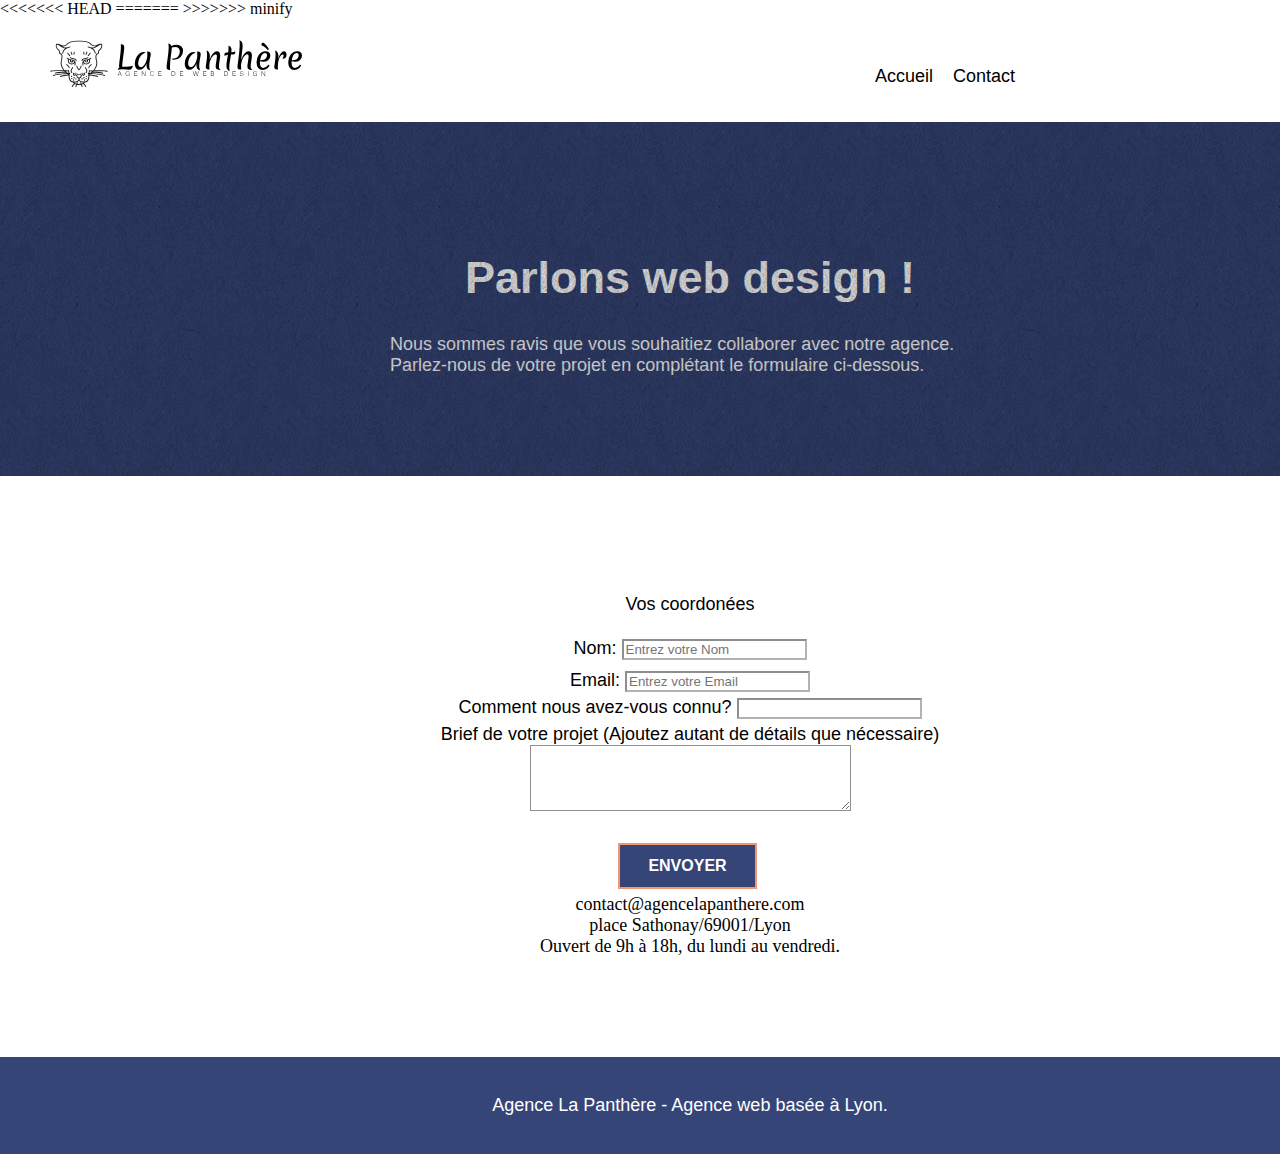
==== commit 67f0850c: "minify css/js -2" ====
--- a/contact.html
+++ b/contact.html
@@ -61,153 +61,6 @@
 >>>>>>> minify
 </head>
 <body>
-<<<<<<< HEAD
-	<header>
-		<!-- bloc-0 -->
-		<div class="bloc bgc-white l-bloc " id="bloc-0">
-			<div class="container bloc-sm">
-				<nav class="navbar row">
-					<div class="navbar-header">
-						<a class="navbar-brand" href="index.html"><img class="image-resize-mode-2"
-								src="img/Compressed/agence-la-panthere-monochrome.svg"
-								alt="Logo Agence La Panthère"></a>
-					</div>
-					<div class="collapse navbar-collapse navbar-1 special-dropdown-nav">
-						<ul class="site-navigation nav2 navbar-nav">
-							<li>
-								<a href="index.html">Accueil</a>
-							</li>
-							<li>
-								<a href="contact.html">Contact</a>
-							</li>
-						</ul>
-					</div>
-				</nav>
-			</div>
-		</div>
-		<!-- bloc-0 END -->
-	</header>
-	<main>
-		<!-- bloc-6 -->
-		<section>
-			<div class="bloc bg-dots-bg bg-repeat bgc-atomic-tangerine d-bloc bloc-bg-texture texture-paper"
-				id="bloc-6">
-				<div class="container bloc-lg">
-					<div class="row">
-						<div class="col-sm-12">
-							<h1 class="text-center hero-bloc-text tc-white">
-								Parlons web design !
-							</h1>
-							<p class="text-center mg-lg tc-white tight-width-whitespace">
-								Nous sommes ravis que vous souhaitiez collaborer avec notre agence.<br>
-								Parlez-nous de votre projet en complétant le formulaire ci-dessous.
-							</p>
-						</div>
-					</div>
-				</div>
-			</div>
-			<!-- bloc-6 END -->
-		</section>
-
-		<!-- bloc-7 -->
-		<section>
-			<div class="bloc bgc-white l-bloc" id="bloc-7">
-				<div class="container bloc-lg">
-					<div class="row">
-						<div class="col-sm-6">
-							<form id="form_1" novalidate success-msg="Your message has been sent."
-								fail-msg="Sorry it seems that our mail server is not responding, Sorry for the inconvenience!">
-								<div role="group" aria-labelledby="Coordonnees">
-									<p id="Coordonnees"> Vos coordonées</p>
-									<div class="form-group">
-										<label for="name">
-											Nom:
-										</label>
-										<input id="name" class="form-control" placeholder="Entrez votre Nom" required
-											aria-required=true />
-									</div>
-									<div class="form-group">
-										<label for="email">
-											Email:
-										</label>
-										<input id="email" class="form-control" type="email"
-											placeholder="Entrez votre Email" required aria-required=true />
-									</div>
-									<div role="group" aria-labelledby="information">
-										<label class="col-sm-7" id="information" for="text">
-											Comment nous avez-vous connu?
-										</label>
-										<input id="text" class="form-control" type="text" required aria-required=true />
-										<div class="form-group" id="information">
-											<label for="message">
-												Brief de votre projet (Ajoutez autant de détails que nécessaire)<br>
-											</label>
-											<textarea id="message" class="form-control" rows="4" cols="50" required
-												aria-required=true></textarea>
-										</div>
-										<button role="button"
-											class="bloc-button btn btn-lg btn-block cta-hero btn-atomic-tangerine"
-											type="submit">
-											Envoyer
-										</button>
-									</div>
-
-
-							</form>
-						</div>
-						<div class="col-sm-7">
-							<span>contact@agencelapanthere.com</span>
-							<address>Place Sathonay/69001/Lyon</address>Ouvert de 9h à 18h, du lundi
-							au vendredi.
-						</div>
-					</div>
-				</div>
-			</div>
-		</section>
-		<!-- bloc-7 END -->
-	</main>
-	<!-- Footer - bloc-8 -->
-	<footer>
-		<div class="bloc bgc-atomic-tangerine d-bloc" id="bloc-8">
-			<div class="container bloc-sm">
-				<div class="row">
-					<div class="col-sm-12">
-						<p class="text-center white">
-							Agence La Panthère - Agence web basée à Lyon.
-						</p>
-						<div class="row row-no-gutters social">
-							<div class="col-sm-3">
-								<div class="text-center">
-									<a class="social" href="index.html" aria-label="lien twitter"><span
-											class="fa fa-twitter icon-md"></span></a>
-								</div>
-							</div>
-							<div class="col-sm-3">
-								<div class="text-center">
-									<a class="social" href="index.html" aria-label="lien Faecbook"><span
-											class="fa fa-facebook icon-md"></span></a>
-								</div>
-							</div>
-							<div class="col-sm-3">
-								<div class="text-center">
-									<a class="social" href="index.html" aria-label="lien Dribble"><span
-											class="fa fa-dribbble icon-md"></span></a>
-								</div>
-							</div>
-							<div class="col-sm-3">
-								<div class="text-center">
-									<a class="social" href="index.html" aria-label="lien Instagram"><i
-											class="fa fa-instagram icon-md"></i></a>
-								</div>
-							</div>
-						</div>
-					</div>
-				</div>
-			</div>
-		</div>
-		<!-- Footer - bloc-8 END -->
-	</footer>
-=======
 <header>
 <div class="bloc bgc-white l-bloc" id=bloc-0>
 <div class="container bloc-sm">
@@ -329,6 +182,5 @@
 </div>
 </div>
 </footer>
->>>>>>> minify
 </body>
 </html>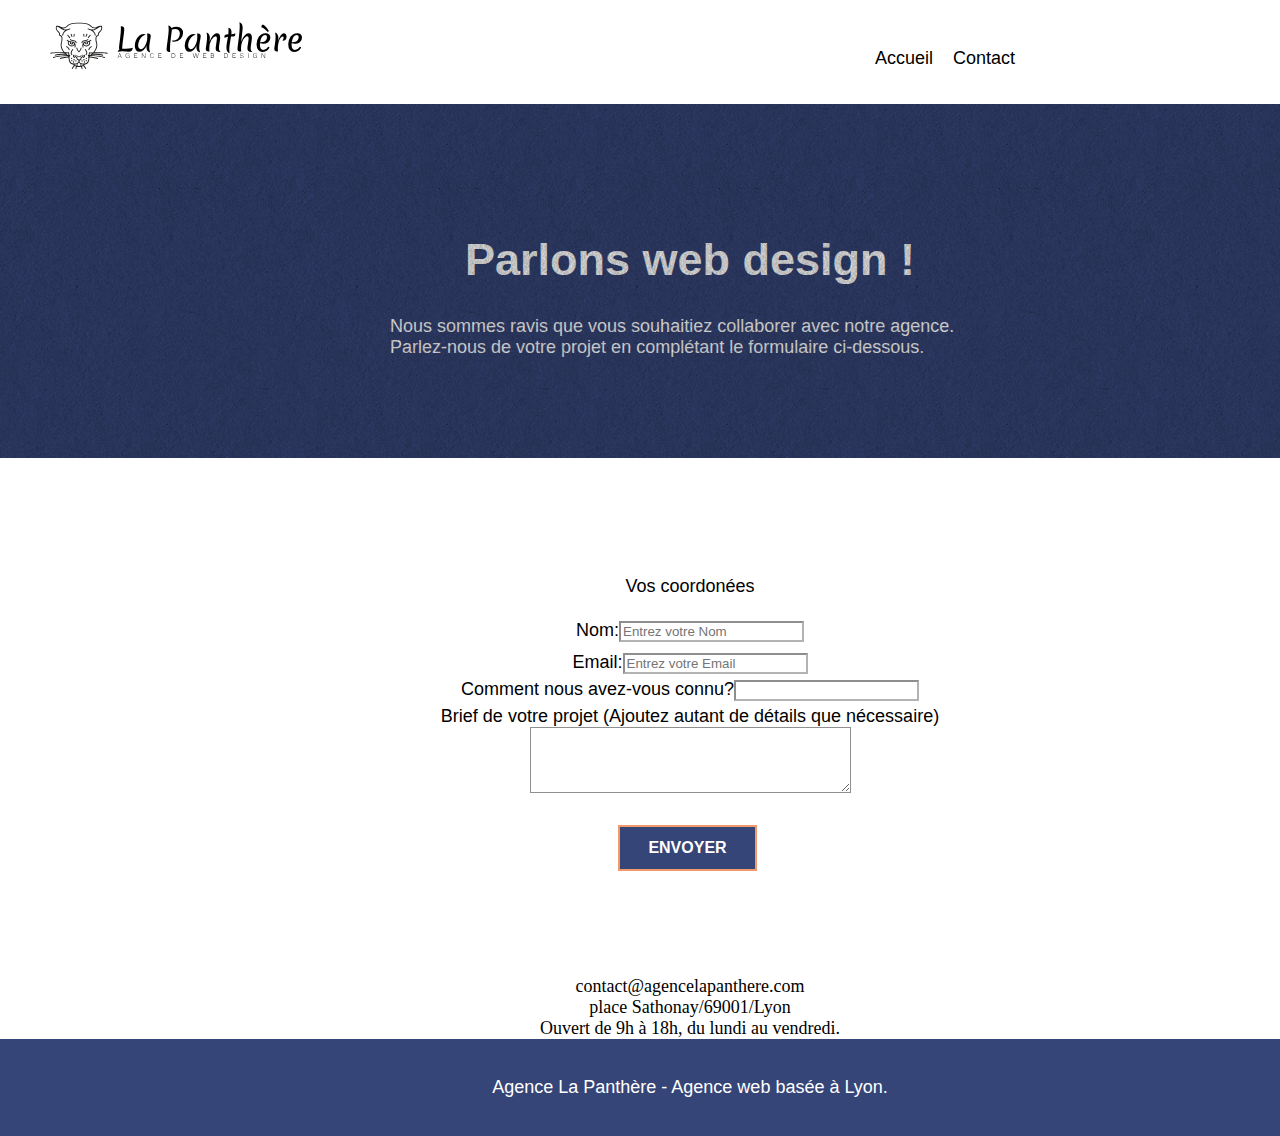
==== commit b2a040a9: "Validator contact" ====
--- a/contact.html
+++ b/contact.html
@@ -1,186 +1,125 @@
 <!doctype html>
-<html lang=fr>
+<html lang="fr">
+
 <head>
-<<<<<<< HEAD
 	<meta charset="utf-8">
-	<meta name="keywords" content="">
+	<meta name="keywords" content="Agence webdesign La Panthère">
 	<meta name="description"
 		content="Agence webdesign La Panthère : Si vous souhaitez trouver un développeur pour votre site web , contactez notre équipe,elle se fera un plaisir de vous renseigner dans les 48h !">
 	<meta name="robots" content="all">
-	<meta name="viewport" content="width=device-width, initial-scale=1.0, viewport-fit=cover">
-	<meta http-equiv="CACHE-CONTROL"
-		content="max-age=36000,s-maxage=36000,no-cache,public,must-revalidate,proxy-revalidate" />
-
+	<meta name="viewport" content="width=device-width,initial-scale=1,viewport-fit=cover">
 	<link rel="shortcut icon" type="image/png" href="favicon.jpg">
-
 	<link rel="stylesheet" type="text/css" href="./css/bootstrap.min.css">
 	<link rel="stylesheet" type="text/css" href="style.css">
 	<link rel="stylesheet" type="text/css" href="./css/font-awesome.css">
 	<link rel="stylesheet" type="text/css" href="./css/et-line.min.css">
+	<script src="./js/jquery-2.1.0.min.js" defer="defer"></script>
+	<script src="./js/bootstrap.min.js" defer="defer"></script>
+	<script src="./js/blocs.min.js" defer="defer"></script>
+	<script src="./js/jqBootstrapValidation.js" defer="defer"></script>
+	<script src="./js/formHandler.js" defer="defer"></script>
+	<title>Agence webdesign La Panthère | Prennez contact avec notre équipe dans les 48h</title>
+	<script async src="https://www.googletagmanager.com/gtag/js?id=G-37TY5RQ4QE"></script>
+	<script>function gtag() { dataLayer.push(arguments) } window.dataLayer = window.dataLayer || [], gtag("js", new Date), gtag("config", "G-37TY5RQ4QE")</script>
+</head>
 
+<body>
+	<header>
+		<div class="bloc bgc-white l-bloc" id="bloc-0">
+			<div class="container bloc-sm">
+				<nav class="navbar row">
+					<div class="navbar-header"><a class="navbar-brand" href="index.html"><img
+								class="image-resize-mode-2" src="img/Compressed/agence-la-panthere-monochrome.svg"
+								alt="Logo Agence La Panthère"></a></div>
+					<div class="collapse navbar-collapse navbar-1 special-dropdown-nav">
+						<ul class="site-navigation nav2 navbar-nav">
+							<li><a href="index.html">Accueil</a></li>
+							<li><a href="contact.html">Contact</a></li>
+						</ul>
+					</div>
+				</nav>
+			</div>
+		</div>
+	</header>
+	<main>
+		<section>
+			<div class="bloc bg-dots-bg bg-repeat bgc-atomic-tangerine d-bloc bloc-bg-texture texture-paper"
+				id="bloc-6">
+				<div class="container bloc-lg">
+					<div class="row">
+						<div class="col-sm-12">
+							<h1 class="text-center hero-bloc-text tc-white">Parlons web design !</h1>
+							<p class="text-center mg-lg tc-white tight-width-whitespace">Nous sommes ravis que vous
+								souhaitiez collaborer avec notre agence.<br>Parlez-nous de votre projet en complétant le
+								formulaire ci-dessous.</p>
+						</div>
+					</div>
+				</div>
+			</div>
+		</section>
+		<section>
+			<div class="bloc bgc-white l-bloc" id="bloc-7">
+				<div class="container bloc-lg">
+					<div class="row">
+						<div class="col-sm-6">
+							<form id="form_1">
+								<p id="Coordonnees">Vos coordonées</p>
+								<div class="form-group"><label for="name">Nom:</label><input id="name"
+										class="form-control" placeholder="Entrez votre Nom" required
+										aria-required="true"></div>
+								<div class="form-group"><label for="email">Email:</label><input id="email"
+										class="form-control" type="email" placeholder="Entrez votre Email" required
+										aria-required="true"></div>
+								<div role="group" aria-labelledby="description"><label class="col-sm-7" id="description"
+										for="text">Comment nous avez-vous connu?</label><input id="text"
+										class="form-control" type="text" required aria-required="true"></div>
+								<div class="form-group" id="information"><label for="message">Brief de votre
+										projet (Ajoutez autant de détails que nécessaire)<br></label><textarea
+										id="message" class="form-control" rows="4" cols="50" required
+										aria-required="true"></textarea></div><button
+									class="bloc-button btn btn-lg btn-block cta-hero btn-atomic-tangerine"
+									type="submit">Envoyer</button>
+							</form>
+						</div>
+					</div>
+				</div>
+				<div class="col-sm-7"><span>contact@agencelapanthere.com</span>
+					<address>place Sathonay/69001/Lyon</address>Ouvert de 9h à 18h, du lundi au vendredi.
+				</div>
+			</div>
+			</div>
+		</section>
+	</main>
+	<footer>
+		<div class="bloc bgc-atomic-tangerine d-bloc" id="bloc-8">
+			<div class="container bloc-sm">
+				<div class="row">
+					<div class="col-sm-12">
+						<p class="text-center white">Agence La Panthère - Agence web basée à Lyon.</p>
+						<div class="row row-no-gutters social">
+							<div class="col-sm-3">
+								<div class="text-center"><a class="social" href="index.html"
+										aria-label="lien twitter"><span class="fa fa-twitter icon-md"></span></a></div>
+							</div>
+							<div class="col-sm-3">
+								<div class="text-center"><a class="social" href="index.html"
+										aria-label="lien Faecbook"><span class="fa fa-facebook icon-md"></span></a>
+								</div>
+							</div>
+							<div class="col-sm-3">
+								<div class="text-center"><a class="social" href="index.html"
+										aria-label="lien Dribble"><span class="fa fa-dribbble icon-md"></span></a></div>
+							</div>
+							<div class="col-sm-3">
+								<div class="text-center"><a class="social" href="index.html"
+										aria-label="lien Instagram"><i class="fa fa-instagram icon-md"></i></a></div>
+							</div>
+						</div>
+					</div>
+				</div>
+			</div>
+		</div>
+	</footer>
+</body>
 
-
-	<script src="./js/jquery-2.1.0.min.js" defer></script>
-	<script src="./js/bootstrap.min.js" defer></script>
-	<script src="./js/blocs.min.js" defer></script>
-	<script src="./js/jqBootstrapValidation.js" defer></script>
-	<script src="./js/formHandler.js" defer></script>
-
-	<title>Agence webdesign La Panthère | Prennez contact avec notre équipe dans les 48h</title>
-
-
-	<!-- Analytics -->
-	<!-- Google tag (gtag.js) -->
-	<script async src="https://www.googletagmanager.com/gtag/js?id=G-37TY5RQ4QE"></script>
-	<script>
-		window.dataLayer = window.dataLayer || [];
-		function gtag() { dataLayer.push(arguments); }
-		gtag('js', new Date());
-
-		gtag('config', 'G-37TY5RQ4QE');
-	</script>
-	<!-- Analytics END -->
-
-=======
-<meta charset=utf-8>
-<meta name=keywords content>
-<meta name=description content="Agence webdesign La Panthère : Si vous souhaitez trouver un développeur pour votre site web , contactez notre équipe,elle se fera un plaisir de vous renseigner dans les 48h !">
-<meta name=robots content=all>
-<meta name=viewport content="width=device-width, initial-scale=1.0, viewport-fit=cover">
-<link rel="shortcut icon" type=image/png href=favicon.jpg>
-<link rel=stylesheet type=text/css href=./css/bootstrap.min.css>
-<link rel=stylesheet type=text/css href=style.css>
-<link rel=stylesheet type=text/css href=./css/font-awesome.css>
-<link rel=stylesheet type=text/css href=./css/et-line.min.css>
-<script src=./js/jquery-2.1.0.min.js defer></script>
-<script src=./js/bootstrap.min.js defer></script>
-<script src=./js/blocs.min.js defer></script>
-<script src=./js/jqBootstrapValidation.js defer></script>
-<script src=./js/formHandler.js defer></script>
-<title>Agence webdesign La Panthère | Prennez contact avec notre équipe dans les 48h</title>
->>>>>>> minify
-</head>
-<body>
-<header>
-<div class="bloc bgc-white l-bloc" id=bloc-0>
-<div class="container bloc-sm">
-<nav class="navbar row">
-<div class=navbar-header>
-<a class=navbar-brand href=index.html><img class=image-resize-mode-2 src=img/Compressed/agence-la-panthere-monochrome.svg alt="Logo Agence La Panthère"></a>
-</div>
-<div class="collapse navbar-collapse navbar-1 special-dropdown-nav">
-<ul class="site-navigation nav2 navbar-nav">
-<li>
-<a href=index.html>Accueil</a>
-</li>
-<li>
-<a href=contact.html>Contact</a>
-</li>
-</ul>
-</div>
-</nav>
-</div>
-</div>
-</header>
-<main>
-<section>
-<div class="bloc bg-dots-bg bg-repeat bgc-atomic-tangerine d-bloc bloc-bg-texture texture-paper" id=bloc-6>
-<div class="container bloc-lg">
-<div class=row>
-<div class=col-sm-12>
-<h1 class="text-center hero-bloc-text tc-white">
-Parlons web design !
-</h1>
-<p class="text-center mg-lg tc-white tight-width-whitespace">
-Nous sommes ravis que vous souhaitiez collaborer avec notre agence.<br>
-Parlez-nous de votre projet en complétant le formulaire ci-dessous.
-</p>
-</div>
-</div>
-</div>
-</div>
-</section>
-<section>
-<div class="bloc bgc-white l-bloc" id=bloc-7>
-<div class="container bloc-lg">
-<div class=row>
-<div class=col-sm-6>
-<form id=form_1 novalidate success-msg="Your message has been sent." fail-msg="Sorry it seems that our mail server is not responding, Sorry for the inconvenience!">
-<div role=group aria-labelledby=Coordonnees>
-<p id=Coordonnees> Vos coordonées</p>
-<div class=form-group>
-<label for=name>
-Nom:
-</label>
-<input id=name class=form-control placeholder="Entrez votre Nom" required aria-required=true />
-</div>
-<div class=form-group>
-<label for=email>
-Email:
-</label>
-<input id=email class=form-control type=email placeholder="Entrez votre Email" required aria-required=true />
-</div>
-<div role=group aria-labelledby=information>
-<label class=col-sm-7 id=information for=text>
-Comment nous avez-vous connu?
-</label>
-<input id=text class=form-control type=text required aria-required=true />
-<div class=form-group id=information>
-<label for=message>
-Brief de votre projet (Ajoutez autant de détails que nécessaire)<br>
-</label>
-<textarea id=message class=form-control rows=4 cols=50 required aria-required=true></textarea>
-</div>
-<button role=button class="bloc-button btn btn-lg btn-block cta-hero btn-atomic-tangerine" type=submit>
-Envoyer
-</button>
-</div>
-</form>
-</div>
-<div class=col-sm-7>
-<span>contact@agencelapanthere.com</span>
-<address> place Sathonay/69001/Lyon</address>Ouvert de 9h à 18h, du lundi
-au vendredi.
-</div>
-</div>
-</div>
-</div>
-</section>
-</main>
-<footer>
-<div class="bloc bgc-atomic-tangerine d-bloc" id=bloc-8>
-<div class="container bloc-sm">
-<div class=row>
-<div class=col-sm-12>
-<p class="text-center white">
-Agence La Panthère - Agence web basée à Lyon.
-</p>
-<div class="row row-no-gutters social">
-<div class=col-sm-3>
-<div class=text-center>
-<a class=social href=index.html aria-label="lien twitter"><span class="fa fa-twitter icon-md"></span></a>
-</div>
-</div>
-<div class=col-sm-3>
-<div class=text-center>
-<a class=social href=index.html aria-label="lien Faecbook"><span class="fa fa-facebook icon-md"></span></a>
-</div>
-</div>
-<div class=col-sm-3>
-<div class=text-center>
-<a class=social href=index.html aria-label="lien Dribble"><span class="fa fa-dribbble icon-md"></span></a>
-</div>
-</div>
-<div class=col-sm-3>
-<div class=text-center>
-<a class=social href=index.html aria-label="lien Instagram"><i class="fa fa-instagram icon-md"></i></a>
-</div>
-</div>
-</div>
-</div>
-</div>
-</div>
-</div>
-</footer>
-</body>
 </html>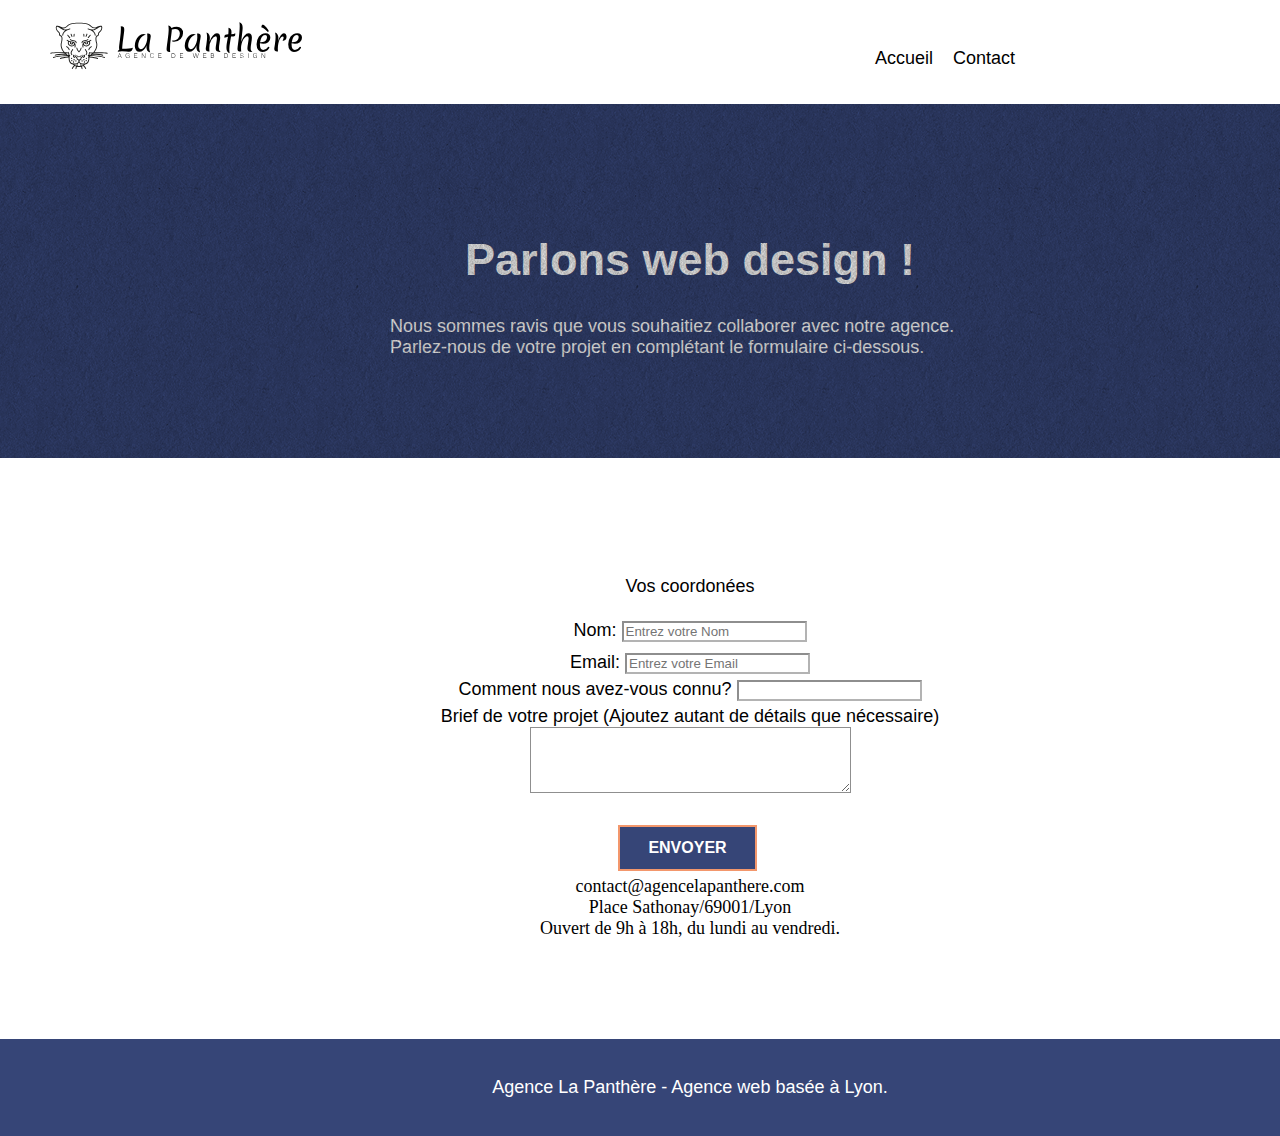
==== commit 72a768ce: "test cache 21" ====
--- a/contact.html
+++ b/contact.html
@@ -2,124 +2,181 @@
 <html lang="fr">
 
 <head>
-	<meta charset="utf-8">
-	<meta name="keywords" content="Agence webdesign La Panthère">
-	<meta name="description"
-		content="Agence webdesign La Panthère : Si vous souhaitez trouver un développeur pour votre site web , contactez notre équipe,elle se fera un plaisir de vous renseigner dans les 48h !">
-	<meta name="robots" content="all">
-	<meta name="viewport" content="width=device-width,initial-scale=1,viewport-fit=cover">
-	<link rel="shortcut icon" type="image/png" href="favicon.jpg">
-	<link rel="stylesheet" type="text/css" href="./css/bootstrap.min.css">
-	<link rel="stylesheet" type="text/css" href="style.css">
-	<link rel="stylesheet" type="text/css" href="./css/font-awesome.css">
-	<link rel="stylesheet" type="text/css" href="./css/et-line.min.css">
-	<script src="./js/jquery-2.1.0.min.js" defer="defer"></script>
-	<script src="./js/bootstrap.min.js" defer="defer"></script>
-	<script src="./js/blocs.min.js" defer="defer"></script>
-	<script src="./js/jqBootstrapValidation.js" defer="defer"></script>
-	<script src="./js/formHandler.js" defer="defer"></script>
-	<title>Agence webdesign La Panthère | Prennez contact avec notre équipe dans les 48h</title>
-	<script async src="https://www.googletagmanager.com/gtag/js?id=G-37TY5RQ4QE"></script>
-	<script>function gtag() { dataLayer.push(arguments) } window.dataLayer = window.dataLayer || [], gtag("js", new Date), gtag("config", "G-37TY5RQ4QE")</script>
+    <meta charset="utf-8">
+    <meta name="keywords" content="">
+    <meta name="description"
+        content="Agence webdesign La Panthère : Si vous souhaitez trouver un développeur pour votre site web , contactez notre équipe,elle se fera un plaisir de vous renseigner dans les 48h !">
+    <meta name="robots" content="all">
+    <meta name="viewport" content="width=device-width, initial-scale=1.0, viewport-fit=cover">
+    <meta http-equiv="expires" content="43500">
+    <link rel="shortcut icon" type="image/png" href="favicon.jpg">
+
+    <link rel="stylesheet" type="text/css" href="./css/bootstrap.min.css">
+    <link rel="stylesheet" type="text/css" href="style.css">
+    <link rel="stylesheet" type="text/css" href="./css/font-awesome.css">
+    <link rel="stylesheet" type="text/css" href="./css/et-line.min.css">
+
+
+    <script src="./js/jquery-2.1.0.min.js" defer></script>
+    <script src="./js/bootstrap.min.js" defer></script>
+    <script src="./js/blocs.min.js" defer></script>
+    <script src="./js/jqBootstrapValidation.js" defer></script>
+    <script src="./js/formHandler.js" defer></script>
+    <title>Agence webdesign La Panthère | Prennez contact avec notre équipe dans les 48h</title>
+
+
+    <!-- Analytics -->
+
+    <!-- Analytics END -->
+
 </head>
 
 <body>
-	<header>
-		<div class="bloc bgc-white l-bloc" id="bloc-0">
-			<div class="container bloc-sm">
-				<nav class="navbar row">
-					<div class="navbar-header"><a class="navbar-brand" href="index.html"><img
-								class="image-resize-mode-2" src="img/Compressed/agence-la-panthere-monochrome.svg"
-								alt="Logo Agence La Panthère"></a></div>
-					<div class="collapse navbar-collapse navbar-1 special-dropdown-nav">
-						<ul class="site-navigation nav2 navbar-nav">
-							<li><a href="index.html">Accueil</a></li>
-							<li><a href="contact.html">Contact</a></li>
-						</ul>
-					</div>
-				</nav>
-			</div>
-		</div>
-	</header>
-	<main>
-		<section>
-			<div class="bloc bg-dots-bg bg-repeat bgc-atomic-tangerine d-bloc bloc-bg-texture texture-paper"
-				id="bloc-6">
-				<div class="container bloc-lg">
-					<div class="row">
-						<div class="col-sm-12">
-							<h1 class="text-center hero-bloc-text tc-white">Parlons web design !</h1>
-							<p class="text-center mg-lg tc-white tight-width-whitespace">Nous sommes ravis que vous
-								souhaitiez collaborer avec notre agence.<br>Parlez-nous de votre projet en complétant le
-								formulaire ci-dessous.</p>
-						</div>
-					</div>
-				</div>
-			</div>
-		</section>
-		<section>
-			<div class="bloc bgc-white l-bloc" id="bloc-7">
-				<div class="container bloc-lg">
-					<div class="row">
-						<div class="col-sm-6">
-							<form id="form_1">
-								<p id="Coordonnees">Vos coordonées</p>
-								<div class="form-group"><label for="name">Nom:</label><input id="name"
-										class="form-control" placeholder="Entrez votre Nom" required
-										aria-required="true"></div>
-								<div class="form-group"><label for="email">Email:</label><input id="email"
-										class="form-control" type="email" placeholder="Entrez votre Email" required
-										aria-required="true"></div>
-								<div role="group" aria-labelledby="description"><label class="col-sm-7" id="description"
-										for="text">Comment nous avez-vous connu?</label><input id="text"
-										class="form-control" type="text" required aria-required="true"></div>
-								<div class="form-group" id="information"><label for="message">Brief de votre
-										projet (Ajoutez autant de détails que nécessaire)<br></label><textarea
-										id="message" class="form-control" rows="4" cols="50" required
-										aria-required="true"></textarea></div><button
-									class="bloc-button btn btn-lg btn-block cta-hero btn-atomic-tangerine"
-									type="submit">Envoyer</button>
-							</form>
-						</div>
-					</div>
-				</div>
-				<div class="col-sm-7"><span>contact@agencelapanthere.com</span>
-					<address>place Sathonay/69001/Lyon</address>Ouvert de 9h à 18h, du lundi au vendredi.
-				</div>
-			</div>
-			</div>
-		</section>
-	</main>
-	<footer>
-		<div class="bloc bgc-atomic-tangerine d-bloc" id="bloc-8">
-			<div class="container bloc-sm">
-				<div class="row">
-					<div class="col-sm-12">
-						<p class="text-center white">Agence La Panthère - Agence web basée à Lyon.</p>
-						<div class="row row-no-gutters social">
-							<div class="col-sm-3">
-								<div class="text-center"><a class="social" href="index.html"
-										aria-label="lien twitter"><span class="fa fa-twitter icon-md"></span></a></div>
-							</div>
-							<div class="col-sm-3">
-								<div class="text-center"><a class="social" href="index.html"
-										aria-label="lien Faecbook"><span class="fa fa-facebook icon-md"></span></a>
-								</div>
-							</div>
-							<div class="col-sm-3">
-								<div class="text-center"><a class="social" href="index.html"
-										aria-label="lien Dribble"><span class="fa fa-dribbble icon-md"></span></a></div>
-							</div>
-							<div class="col-sm-3">
-								<div class="text-center"><a class="social" href="index.html"
-										aria-label="lien Instagram"><i class="fa fa-instagram icon-md"></i></a></div>
-							</div>
-						</div>
-					</div>
-				</div>
-			</div>
-		</div>
-	</footer>
+    <header>
+        <!-- bloc-0 -->
+        <div class="bloc bgc-white l-bloc " id="bloc-0">
+            <div class="container bloc-sm">
+                <nav class="navbar row">
+                    <div class="navbar-header">
+                        <a class="navbar-brand" href="index.html"><img class="image-resize-mode-2"
+                                src="img/Compressed/agence-la-panthere-monochrome.svg"
+                                alt="Logo Agence La Panthère"></a>
+                    </div>
+                    <div class="collapse navbar-collapse navbar-1 special-dropdown-nav">
+                        <ul class="site-navigation nav2 navbar-nav">
+                            <li>
+                                <a href="index.html">Accueil</a>
+                            </li>
+                            <li>
+                                <a href="contact.html">Contact</a>
+                            </li>
+                        </ul>
+                    </div>
+                </nav>
+            </div>
+        </div>
+        <!-- bloc-0 END -->
+    </header>
+    <main>
+        <!-- bloc-6 -->
+        <section>
+            <div class="bloc bg-dots-bg bg-repeat bgc-atomic-tangerine d-bloc bloc-bg-texture texture-paper"
+                id="bloc-6">
+                <div class="container bloc-lg">
+                    <div class="row">
+                        <div class="col-sm-12">
+                            <h1 class="text-center hero-bloc-text tc-white">
+                                Parlons web design !
+                            </h1>
+                            <p class="text-center mg-lg tc-white tight-width-whitespace">
+                                Nous sommes ravis que vous souhaitiez collaborer avec notre agence.<br>
+                                Parlez-nous de votre projet en complétant le formulaire ci-dessous.
+                            </p>
+                        </div>
+                    </div>
+                </div>
+            </div>
+            <!-- bloc-6 END -->
+        </section>
+
+        <!-- bloc-7 -->
+        <section>
+            <div class="bloc bgc-white l-bloc" id="bloc-7">
+                <div class="container bloc-lg">
+                    <div class="row">
+                        <div class="col-sm-6">
+                            <form id="form_1" novalidate success-msg="Your message has been sent."
+                                fail-msg="Sorry it seems that our mail server is not responding, Sorry for the inconvenience!">
+                                <div role="group" aria-labelledby="Coordonnees">
+                                    <p id="Coordonnees"> Vos coordonées</p>
+                                    <div class="form-group">
+                                        <label for="name">
+                                            Nom:
+                                        </label>
+                                        <input id="name" class="form-control" placeholder="Entrez votre Nom" required
+                                            aria-required=true />
+                                    </div>
+                                    <div class="form-group">
+                                        <label for="email">
+                                            Email:
+                                        </label>
+                                        <input id="email" class="form-control" type="email"
+                                            placeholder="Entrez votre Email" required aria-required=true />
+                                    </div>
+                                    <div role="group" aria-labelledby="information">
+                                        <label class="col-sm-7" id="information" for="text">
+                                            Comment nous avez-vous connu?
+                                        </label>
+                                        <input id="text" class="form-control" type="text" required aria-required=true />
+                                        <div class="form-group" id="information">
+                                            <label for="message">
+                                                Brief de votre projet (Ajoutez autant de détails que nécessaire)<br>
+                                            </label>
+                                            <textarea id="message" class="form-control" rows="4" cols="50" required
+                                                aria-required=true></textarea>
+                                        </div>
+                                        <button role="button"
+                                            class="bloc-button btn btn-lg btn-block cta-hero btn-atomic-tangerine"
+                                            type="submit">
+                                            Envoyer
+                                        </button>
+                                    </div>
+
+
+                            </form>
+                        </div>
+                        <div class="col-sm-7">
+                            <span>contact@agencelapanthere.com</span>
+                            <address>Place Sathonay/69001/Lyon</address>Ouvert de 9h à 18h, du lundi
+                            au vendredi.
+                        </div>
+                    </div>
+                </div>
+            </div>
+        </section>
+        <!-- bloc-7 END -->
+    </main>
+    <!-- Footer - bloc-8 -->
+    <footer>
+        <div class="bloc bgc-atomic-tangerine d-bloc" id="bloc-8">
+            <div class="container bloc-sm">
+                <div class="row">
+                    <div class="col-sm-12">
+                        <p class="text-center white">
+                            Agence La Panthère - Agence web basée à Lyon.
+                        </p>
+                        <div class="row row-no-gutters social">
+                            <div class="col-sm-3">
+                                <div class="text-center">
+                                    <a class="social" href="index.html" aria-label="lien twitter"><span
+                                            class="fa fa-twitter icon-md"></span></a>
+                                </div>
+                            </div>
+                            <div class="col-sm-3">
+                                <div class="text-center">
+                                    <a class="social" href="index.html" aria-label="lien Faecbook"><span
+                                            class="fa fa-facebook icon-md"></span></a>
+                                </div>
+                            </div>
+                            <div class="col-sm-3">
+                                <div class="text-center">
+                                    <a class="social" href="index.html" aria-label="lien Dribble"><span
+                                            class="fa fa-dribbble icon-md"></span></a>
+                                </div>
+                            </div>
+                            <div class="col-sm-3">
+                                <div class="text-center">
+                                    <a class="social" href="index.html" aria-label="lien Instagram"><i
+                                            class="fa fa-instagram icon-md"></i></a>
+                                </div>
+                            </div>
+                        </div>
+                    </div>
+                </div>
+            </div>
+        </div>
+        <!-- Footer - bloc-8 END -->
+    </footer>
 </body>
 
 </html>